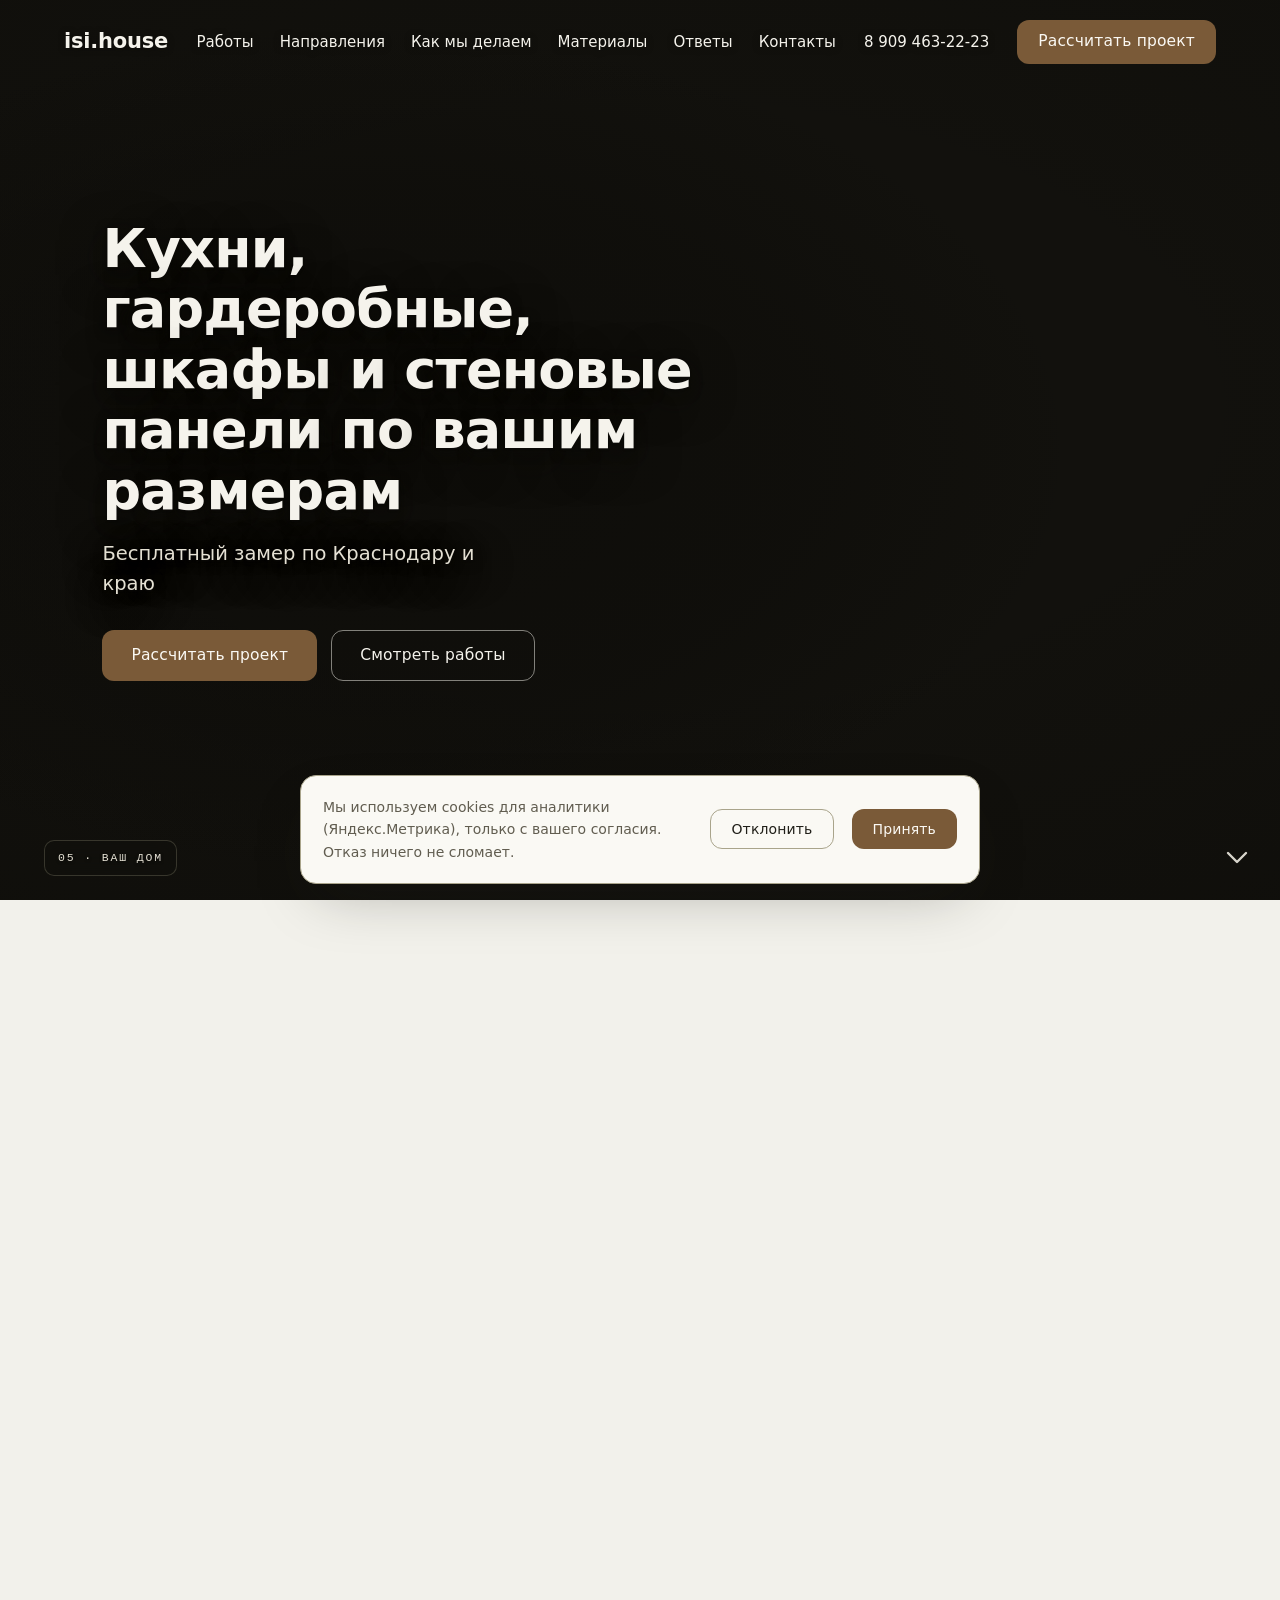
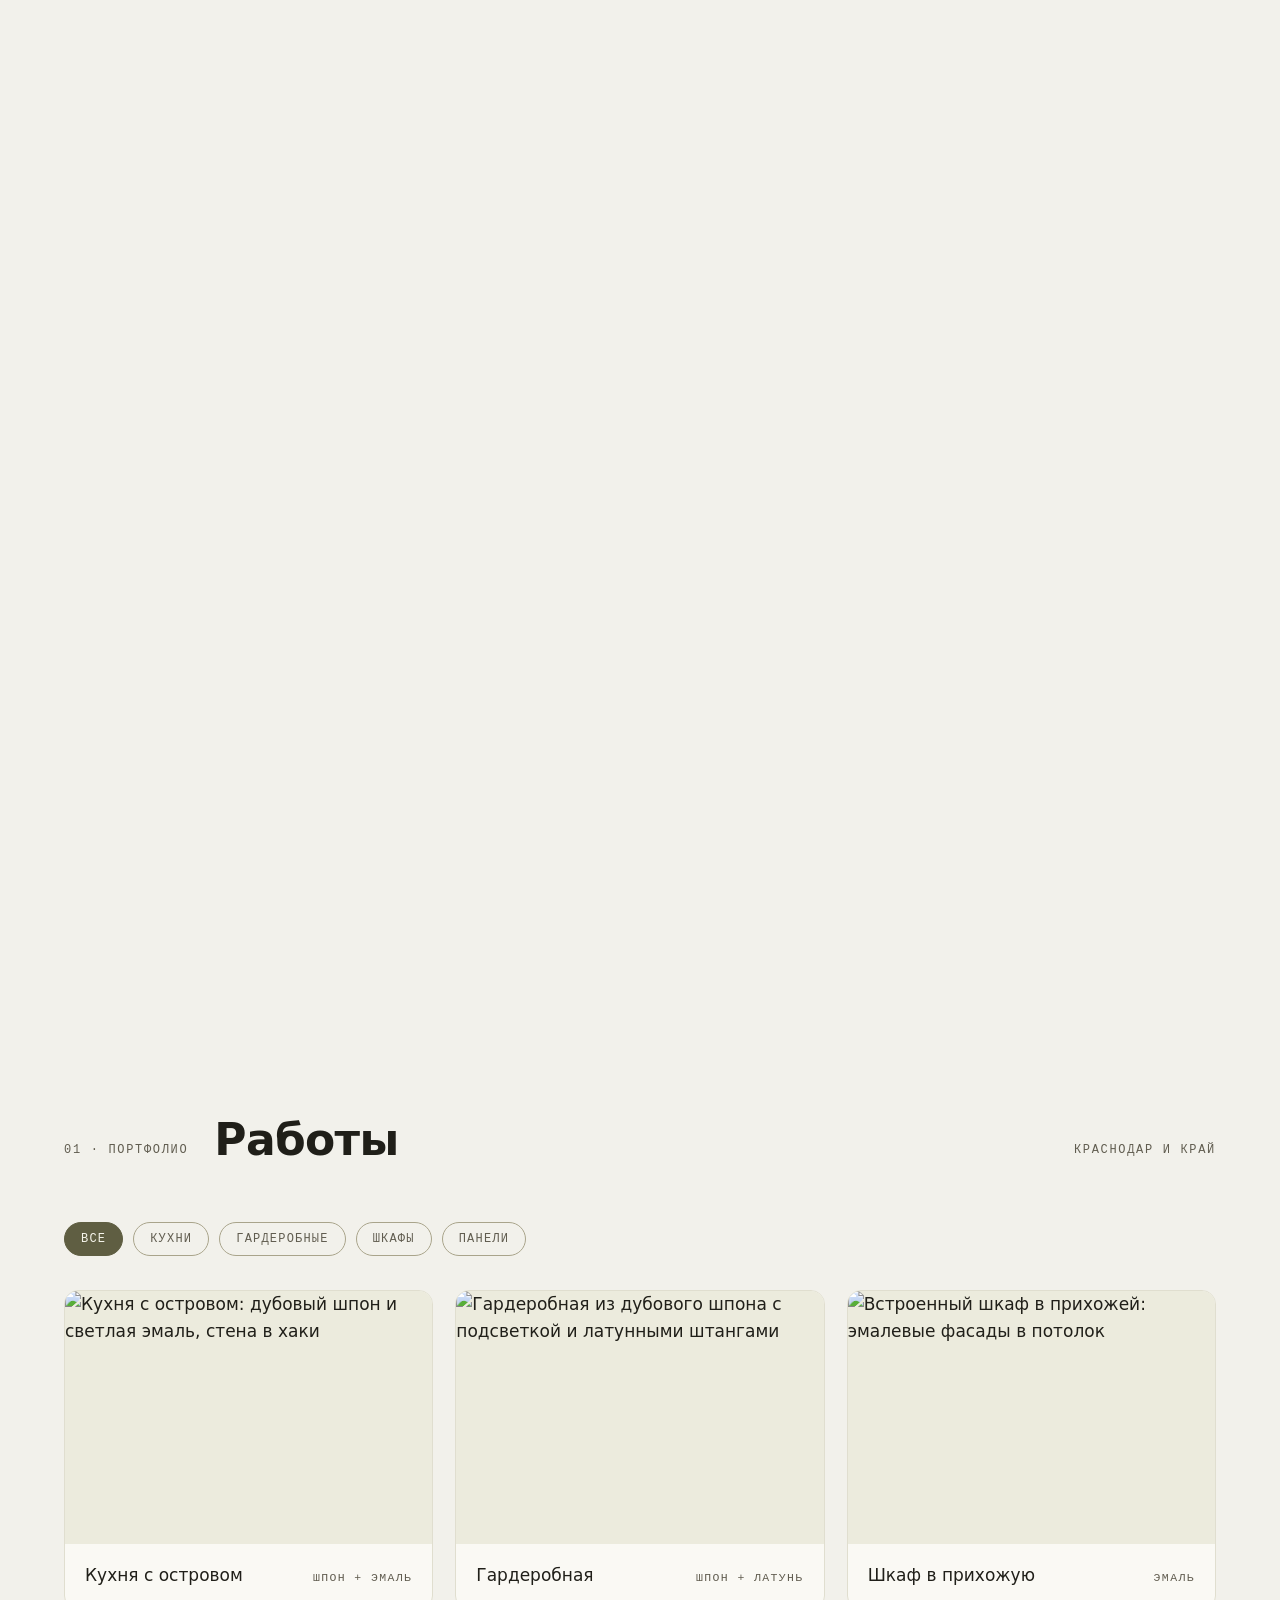
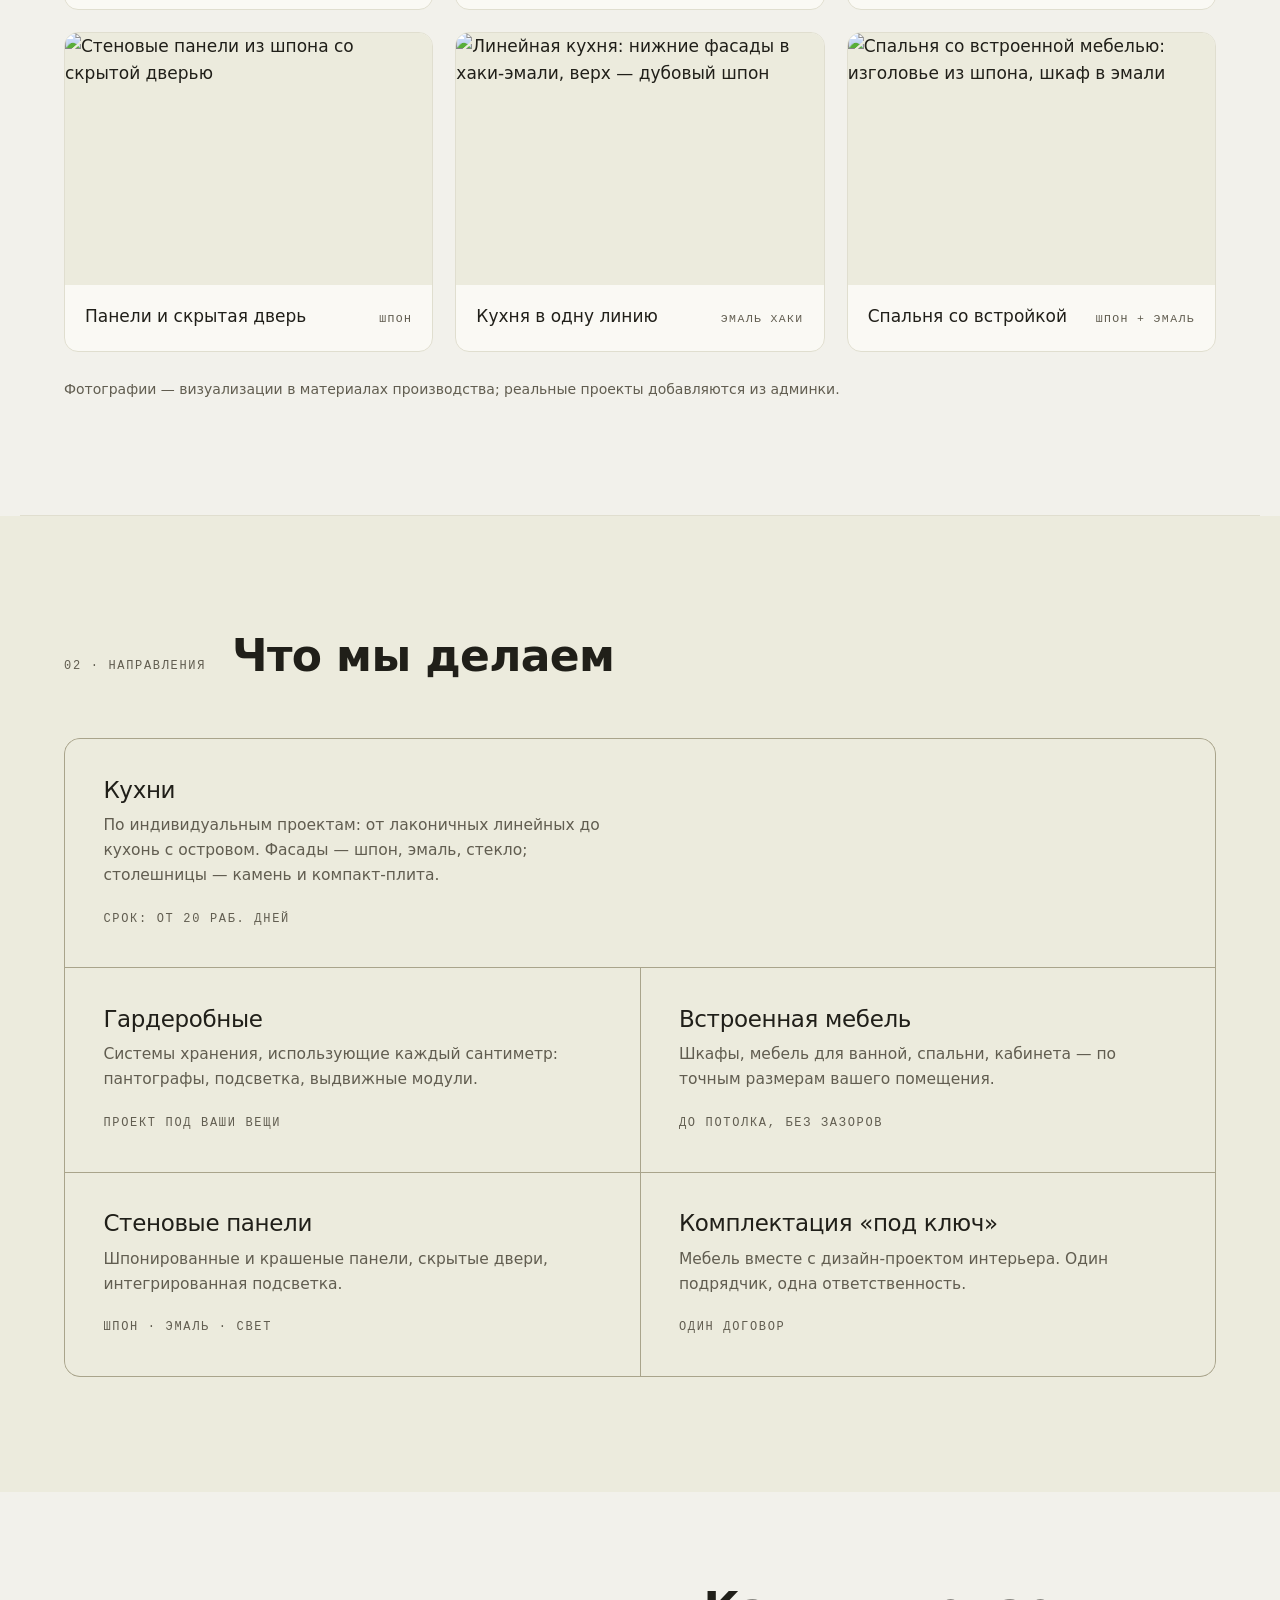
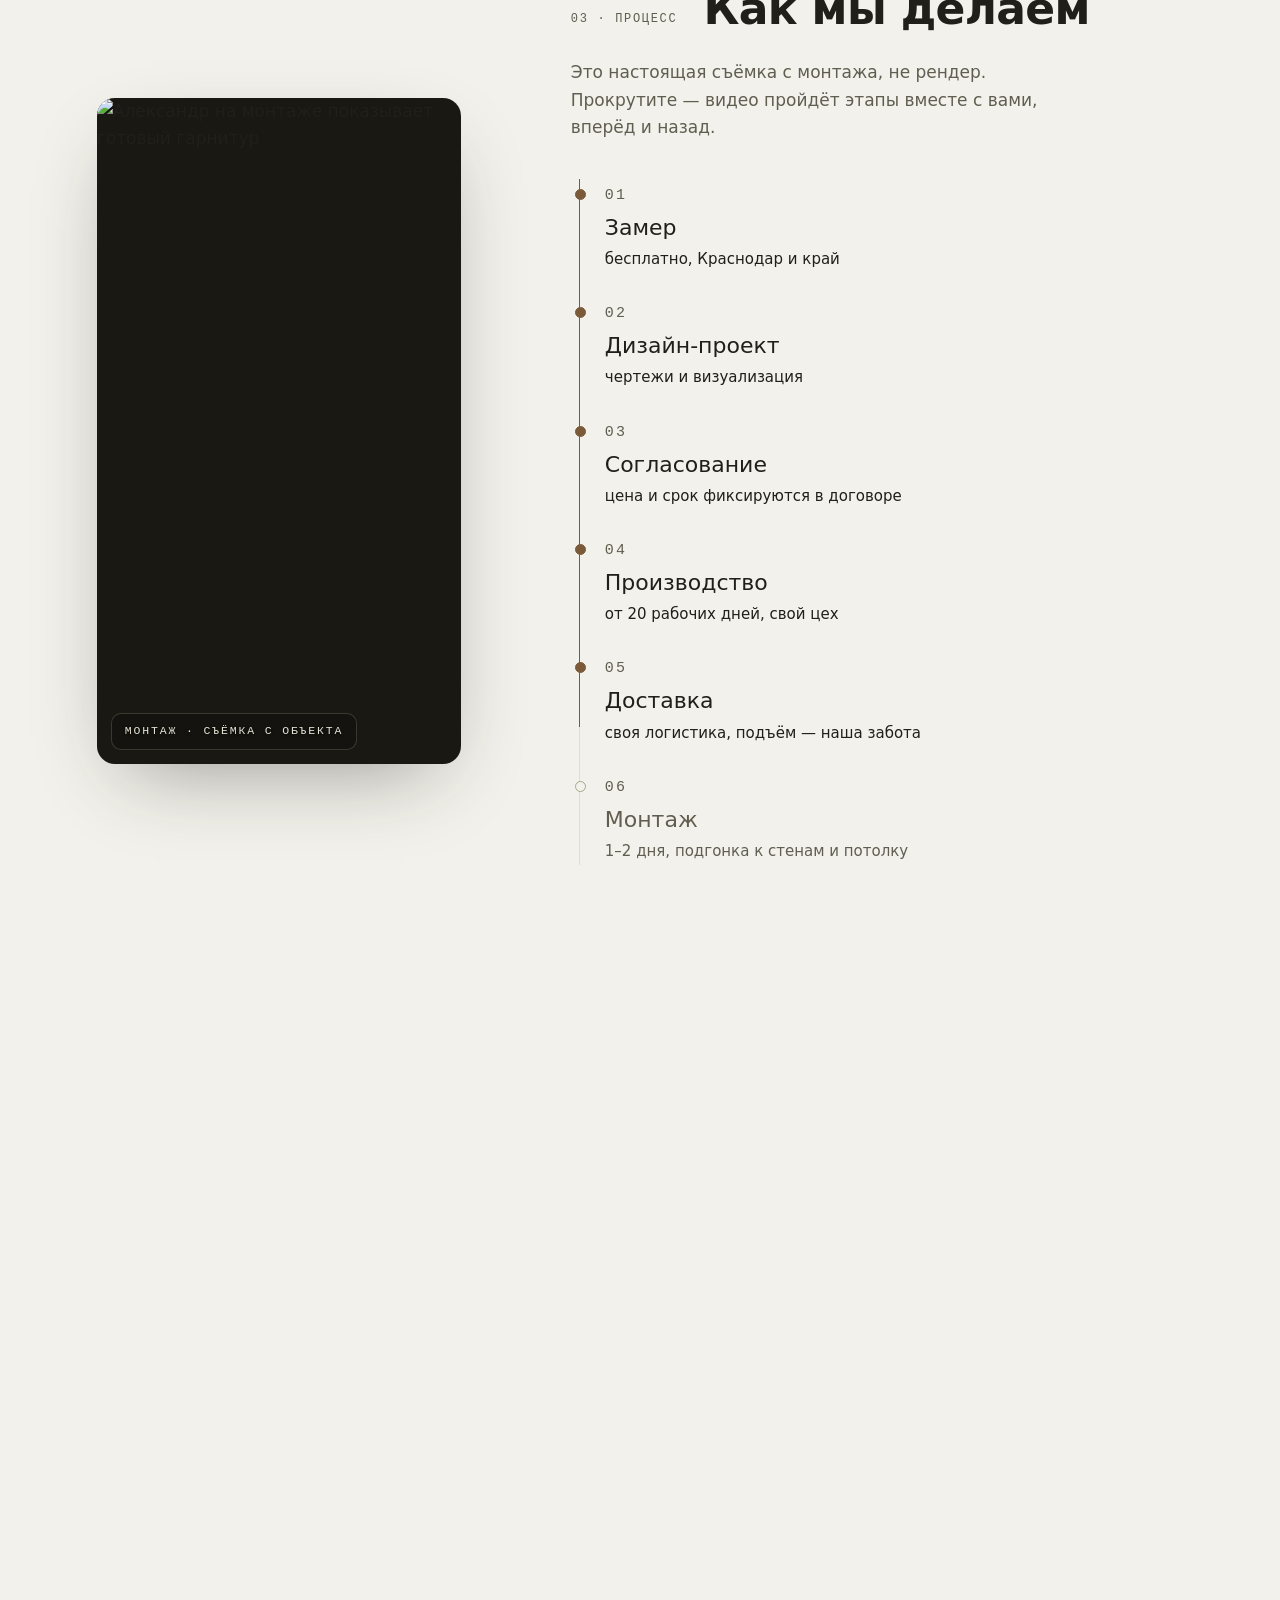
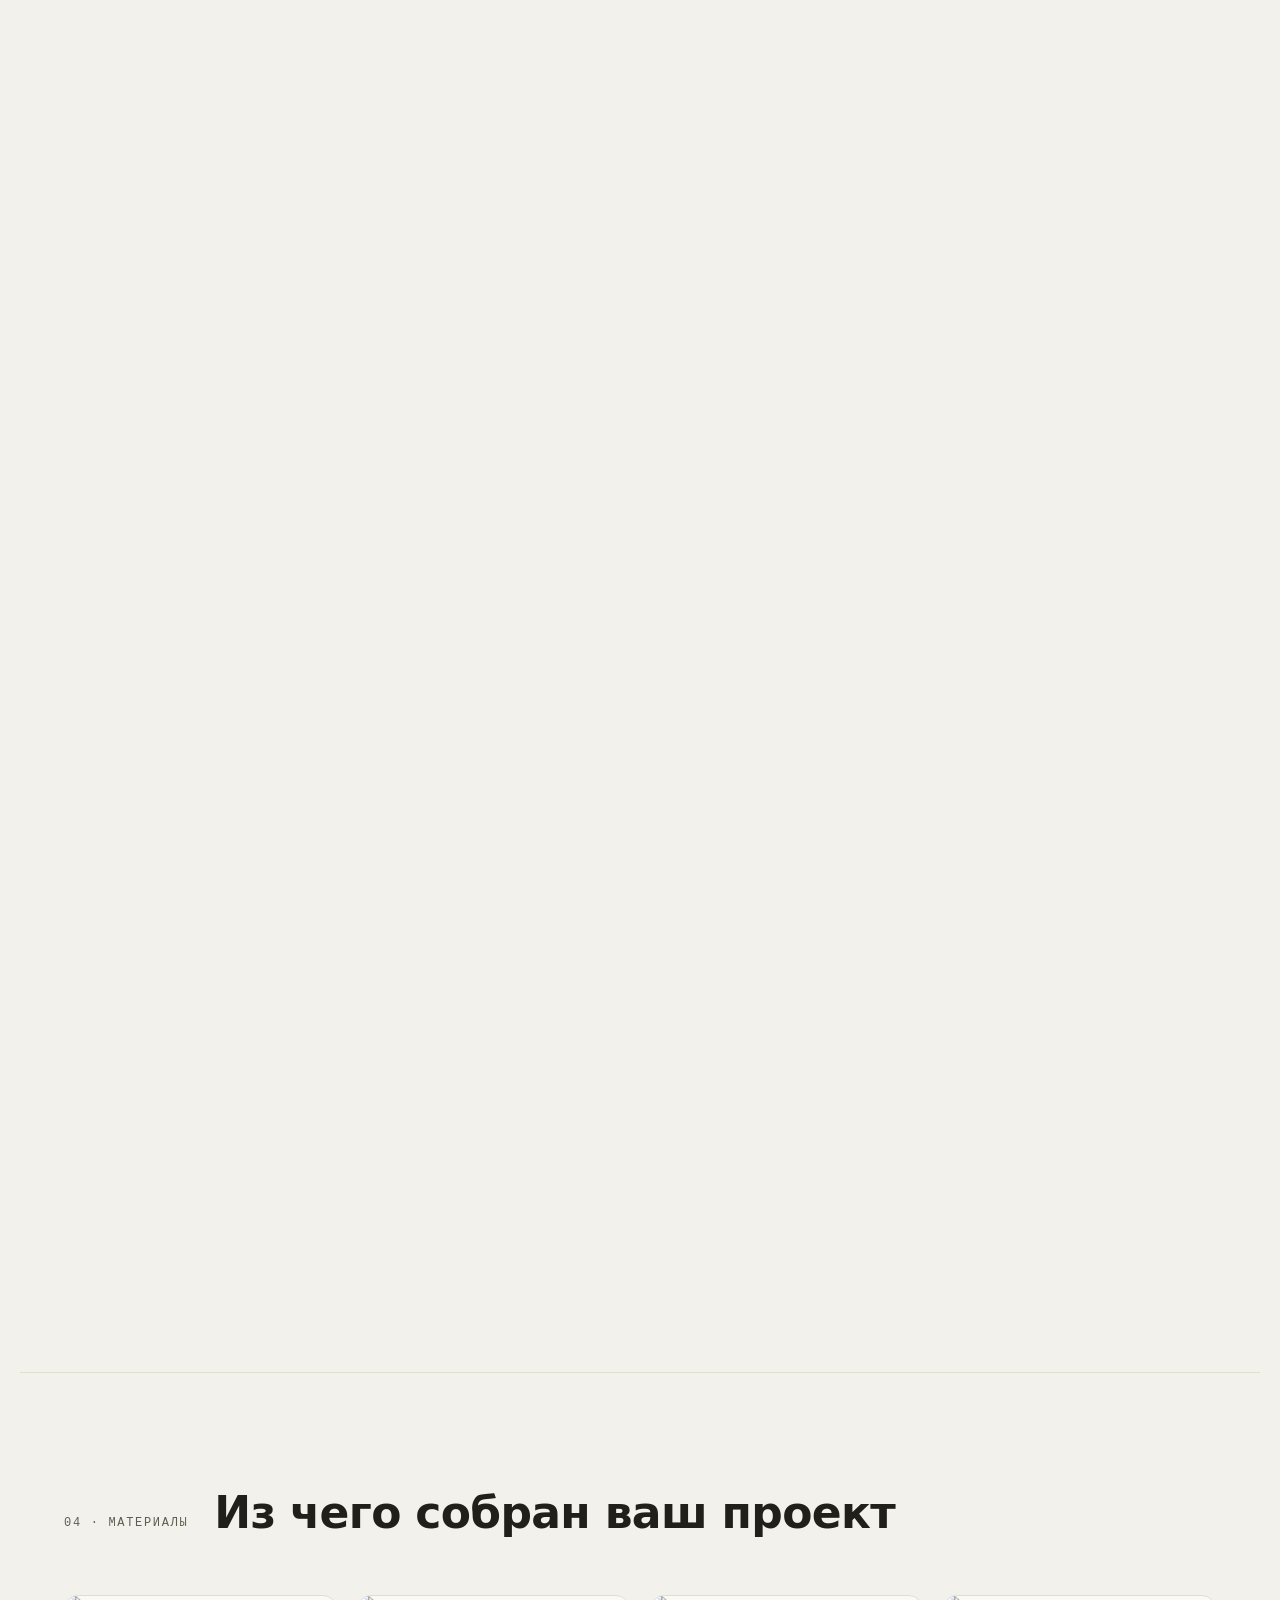
==== site/index.html @ 52768ce6 "Add files via upload" ====
<!doctype html>
<html lang="ru">
<head>
<meta charset="utf-8">
<meta name="viewport" content="width=device-width, initial-scale=1">
<title>Мебель на заказ в Краснодаре — кухни, гардеробные, шкафы из шпона и эмали | isi.house</title>
<meta name="description" content="Собственное производство корпусной мебели в Краснодаре: кухни, гардеробные, шкафы, стеновые панели из натурального шпона и эмали. Производство от 20 рабочих дней, монтаж 1–2 дня, цена фиксируется в договоре после бесплатного замера.">
<meta name="theme-color" content="#F2F1EB">
<!-- DEPLOY STEP: заменить URL на живой домен -->
<link rel="canonical" href="https://isihouse.ru/">
<meta property="og:type" content="website">
<meta property="og:title" content="isi.house — мебель на заказ в Краснодаре">
<meta property="og:description" content="Кухни, гардеробные, шкафы и стеновые панели из шпона и эмали. Собственное производство, срок и цена — в договоре после бесплатного замера.">
<meta property="og:url" content="https://isihouse.ru/">
<meta property="og:image" content="https://isihouse.ru/assets/og.jpg">
<meta property="og:locale" content="ru_RU">
<link rel="icon" href="data:image/svg+xml,%3Csvg xmlns='http://www.w3.org/2000/svg' viewBox='0 0 32 32'%3E%3Crect width='32' height='32' rx='7' fill='%23201F19'/%3E%3Cpath d='M10 22V10h3v12h-3zm6.5 0V10h3v9h5v3h-8z' fill='%23F2F1EB'/%3E%3C/svg%3E">
<style>
/* ===== Шрифты (self-hosted) ===== */
@font-face{font-family:'Geologica';font-style:normal;font-weight:500;font-display:swap;src:url('assets/fonts/geologica-cyrillic-500-normal.woff2') format('woff2');unicode-range:U+0301,U+0400-045F,U+0490-0491,U+04B0-04B1,U+2116}
@font-face{font-family:'Geologica';font-style:normal;font-weight:500;font-display:swap;src:url('assets/fonts/geologica-latin-500-normal.woff2') format('woff2');unicode-range:U+0000-00FF,U+2000-206F}
@font-face{font-family:'Geologica';font-style:normal;font-weight:600;font-display:swap;src:url('assets/fonts/geologica-cyrillic-600-normal.woff2') format('woff2');unicode-range:U+0301,U+0400-045F,U+0490-0491,U+04B0-04B1,U+2116}
@font-face{font-family:'Geologica';font-style:normal;font-weight:600;font-display:swap;src:url('assets/fonts/geologica-latin-600-normal.woff2') format('woff2');unicode-range:U+0000-00FF,U+2000-206F}
@font-face{font-family:'Onest';font-style:normal;font-weight:400;font-display:swap;src:url('assets/fonts/onest-cyrillic-400-normal.woff2') format('woff2');unicode-range:U+0301,U+0400-045F,U+0490-0491,U+04B0-04B1,U+2116}
@font-face{font-family:'Onest';font-style:normal;font-weight:400;font-display:swap;src:url('assets/fonts/onest-latin-400-normal.woff2') format('woff2');unicode-range:U+0000-00FF,U+2000-206F}
@font-face{font-family:'Onest';font-style:normal;font-weight:500;font-display:swap;src:url('assets/fonts/onest-cyrillic-500-normal.woff2') format('woff2');unicode-range:U+0301,U+0400-045F,U+0490-0491,U+04B0-04B1,U+2116}
@font-face{font-family:'Onest';font-style:normal;font-weight:500;font-display:swap;src:url('assets/fonts/onest-latin-500-normal.woff2') format('woff2');unicode-range:U+0000-00FF,U+2000-206F}
@font-face{font-family:'JBMono';font-style:normal;font-weight:400;font-display:swap;src:url('assets/fonts/jetbrains-mono-cyrillic-400-normal.woff2') format('woff2');unicode-range:U+0301,U+0400-045F,U+0490-0491,U+04B0-04B1,U+2116}
@font-face{font-family:'JBMono';font-style:normal;font-weight:400;font-display:swap;src:url('assets/fonts/jetbrains-mono-latin-400-normal.woff2') format('woff2');unicode-range:U+0000-00FF,U+2000-206F}

/* ===== Токены ===== */
:root{
  --canvas:#F2F1EB; --panel:#FAF9F4; --ink:#201F19; --text-2:#615D50;
  --line:#E0DECF; --line-strong:#A9A48B; --accent:#7A5A38; --accent-hover:#5E4429;
  --accent-muted:rgba(122,90,56,.14); --khaki:#5F5E42; --khaki-tint:#ECEBDD;
  --success:#4C6B4A; --error:#A4432F;
  --font-d:'Geologica',system-ui,sans-serif; --font-b:'Onest',system-ui,sans-serif; --font-m:'JBMono',ui-monospace,monospace;
  --ease:cubic-bezier(.22,.61,.21,1); --t-fast:180ms; --t-med:260ms; --t-slow:700ms;
  --tshadow:0 1px 2px rgba(12,11,8,.95),0 3px 12px rgba(12,11,8,.78),0 10px 44px rgba(12,11,8,.8);
  --maxw:1240px;
}
*{margin:0;padding:0;box-sizing:border-box}
html{overflow-x:hidden;overflow-x:clip;scroll-padding-top:84px}
body{overflow-x:hidden;overflow-x:clip;background:var(--canvas);color:var(--ink);font-family:var(--font-b);font-size:17px;line-height:1.6;-webkit-font-smoothing:antialiased}
body.paused *,body.paused *::before,body.paused *::after{animation-play-state:paused!important}
::selection{background:var(--accent-muted)}
h1,h2,h3{font-family:var(--font-d);font-weight:600;line-height:1.12;letter-spacing:-.015em}
img,video{display:block;max-width:100%}
a{color:inherit}
.mono{font-family:var(--font-m);font-size:12px;letter-spacing:.14em;text-transform:uppercase;color:var(--text-2)}
.wrap{max-width:var(--maxw);margin:0 auto;padding:0 clamp(18px,4vw,44px)}
.skip{position:absolute;left:-9999px;top:0;background:var(--ink);color:var(--canvas);padding:10px 18px;border-radius:0 0 10px 0;z-index:200}
.skip:focus{left:0}
:focus-visible{outline:2px solid var(--accent);outline-offset:3px;border-radius:3px}

/* ===== Кнопки ===== */
.btn{display:inline-block;font-family:var(--font-d);font-weight:500;font-size:15.5px;line-height:1;letter-spacing:.01em;padding:17px 28px;border-radius:12px;border:1px solid transparent;cursor:pointer;text-decoration:none;text-align:center;transition:background var(--t-fast) var(--ease),color var(--t-fast) var(--ease),border-color var(--t-fast) var(--ease),transform var(--t-fast) var(--ease)}
.btn:active{transform:translateY(1px)}
.btn-p{background:var(--accent);color:#FBF9F4}
.btn-p:hover{background:var(--accent-hover)}
.btn-s{background:transparent;color:var(--ink);border-color:var(--line-strong)}
.btn-s:hover{border-color:var(--ink)}
.btn-ghost{background:transparent;color:var(--ink);padding:17px 10px}
.btn-ghost:hover{color:var(--accent-hover)}
.btn[disabled]{opacity:.45;cursor:not-allowed}
.band .btn{text-shadow:none}
@media (pointer:coarse){.btn{min-height:44px;display:inline-flex;align-items:center;justify-content:center}}

/* ===== Шапка ===== */
header.site{position:fixed;inset:0 0 auto 0;z-index:100;transition:background var(--t-med) var(--ease),box-shadow var(--t-med) var(--ease),height var(--t-med) var(--ease);height:84px;display:flex;align-items:center}
header.site.solid{background:rgba(242,241,235,.92);backdrop-filter:blur(14px);box-shadow:0 1px 0 var(--line);height:66px}
header.site .wrap{width:100%;display:flex;align-items:center;gap:28px}
.logo{font-family:var(--font-d);font-weight:600;font-size:21px;letter-spacing:-.01em;text-decoration:none;color:var(--ink)}
header.site.on-video .logo,header.site.on-video nav.main a,header.site.on-video .head-phone{color:#F5F3EC;text-shadow:0 1px 6px rgba(12,11,8,.5)}
header.site.solid.on-video .logo,header.site.solid nav.main a,header.site.solid .head-phone{color:var(--ink);text-shadow:none}
nav.main{display:flex;gap:26px;margin-left:auto}
nav.main a{text-decoration:none;font-size:15px;color:var(--ink);transition:color var(--t-fast) var(--ease)}
nav.main a:hover{color:var(--accent-hover)}
.head-phone{text-decoration:none;font-family:var(--font-d);font-weight:500;font-size:15px;white-space:nowrap;color:var(--ink)}
.head-cta{white-space:nowrap;padding:13px 20px}
.burger{display:none;margin-left:auto;background:none;border:0;cursor:pointer;width:44px;height:44px;border-radius:10px;position:relative}
.burger span,.burger span::before,.burger span::after{content:"";position:absolute;left:10px;width:24px;height:2px;background:currentColor;transition:transform var(--t-med) var(--ease),top var(--t-med) var(--ease),opacity var(--t-fast)}
.burger span{top:21px}.burger span::before{left:0;top:-7px}.burger span::after{left:0;top:7px}
header.site.on-video .burger{color:#F5F3EC}
header.site.solid .burger{color:var(--ink)}
@media(max-width:960px){nav.main,.head-phone,.head-cta{display:none}.burger{display:block}}
.sheet{position:fixed;inset:0;z-index:150;background:var(--canvas);display:none;flex-direction:column;padding:26px clamp(18px,5vw,44px)}
.sheet.open{display:flex}
.sheet .top{display:flex;align-items:center;justify-content:space-between}
.sheet nav{display:flex;flex-direction:column;gap:8px;margin-top:9vh}
.sheet nav a{font-family:var(--font-d);font-weight:500;font-size:clamp(26px,6vw,34px);text-decoration:none;padding:8px 0;border-bottom:1px solid var(--line)}
.sheet .foot{margin-top:auto;display:flex;flex-direction:column;gap:14px;padding-bottom:14px}
.close-x{background:none;border:0;cursor:pointer;font-size:15px;font-family:var(--font-b);padding:10px;border-radius:10px}

/* ===== HERO (scrub) ===== */
.hero{position:relative;height:1000vh}
.hero .stage{position:sticky;top:0;height:100vh;overflow:hidden;background:#12110D}
.hero .media,.hero .poster{position:absolute;inset:0}
.hero video{width:100%;height:100%;object-fit:cover;opacity:0;transition:opacity 600ms var(--ease);will-change:transform;transform:translateZ(0)}
.hero .stage.video-ready video{opacity:1}
.hero .stage.video-failed video{display:none}
.hero .poster{background-size:cover;background-position:center}
.scrim{position:absolute;inset:0;pointer-events:none;background:radial-gradient(ellipse 120% 90% at 50% 45%,rgba(12,11,8,0) 35%,rgba(12,11,8,.62) 100%)}
.ring-box{position:absolute;right:26px;bottom:26px;color:#EDEAE0;opacity:.9}
.ring{display:block;width:34px;height:34px;transform:rotate(-90deg)}
.chev{display:block;width:34px;height:34px;animation:chev 2.6s var(--ease) -1.2s infinite}
@keyframes chev{0%,100%{transform:translateY(-3px);opacity:.55}50%{transform:translateY(3px);opacity:1}}
.band{position:absolute;inset:0;display:flex;align-items:center;opacity:0;pointer-events:none}
.band .inner{position:relative;z-index:2;max-width:min(620px,86vw);margin-left:clamp(22px,8vw,120px)}
.band::before{content:"";position:absolute;inset:-4%;pointer-events:none;opacity:calc(.25 + .75*var(--k,0));background:radial-gradient(ellipse 68% 58% at 30% 50%,rgba(12,11,8,var(--scrimA,.62)) 0%,rgba(12,11,8,calc(var(--scrimA,.62)*.66)) 46%,rgba(12,11,8,0) 76%)}
.band h2,.band .lede{color:#F5F3EC;text-shadow:var(--tshadow)}
.band h2{font-size:clamp(30px,4.6vw,54px)}
.band:first-of-type h2{font-size:clamp(34px,5.4vw,64px)}
.band .lede{margin-top:18px;font-size:clamp(16px,1.6vw,19.5px);line-height:1.55;color:#E5E1D4;max-width:34ch}
.band .cta-row{display:flex;gap:14px;flex-wrap:wrap;margin-top:30px}
.band.active{pointer-events:auto}
.band .w{display:inline-block;white-space:pre}
.band .c{display:inline-block}
.sr-only{position:absolute;width:1px;height:1px;overflow:hidden;clip:rect(0 0 0 0);white-space:nowrap}
/* входы битов */
.band[data-fx="blur"] .fx-soft{position:absolute;inset:auto auto auto 0;filter:blur(10px);opacity:calc(1 - var(--k,0));pointer-events:none}
.band[data-fx="blur"] .fx-sharp{opacity:var(--k,0)}
.band[data-fx="grid"] .c{--kc:clamp(0,(var(--k,0) - var(--th,0))*2.6,1);opacity:var(--kc);transform:translateX(calc((1 - var(--kc))*var(--jx,24px)))}
.band[data-fx="scatter"] .c{--kc:clamp(0,(var(--k,0) - var(--th,0))*2.6,1);opacity:var(--kc);transform:translate(calc((1 - var(--kc))*var(--jx,0px)),calc((1 - var(--kc))*var(--jy,0px))) rotate(calc((1 - var(--kc))*var(--jr,0deg)))}
.band[data-fx="depth"] .inner{opacity:var(--k,0);transform:scale(calc(.84 + .16*var(--k,0)))}
.band[data-fx="settle"] .w{--kc:clamp(0,(var(--k,0) - var(--th,0))*3,1);opacity:var(--kc);transform:translateY(calc((1 - var(--kc))*26px))}
.band[data-fx="settle"] .lede{opacity:var(--ks,0);transform:translateY(calc((1 - var(--ks,0))*16px))}
.band[data-fx="settle"] .cta-row{opacity:var(--kb,0);transform:translateY(calc((1 - var(--kb,0))*14px))}
.hud{position:absolute;left:clamp(20px,4vw,44px);bottom:24px;z-index:3}
.chip{display:inline-block;background:rgba(18,17,13,.55);border:1px solid rgba(150,145,120,.3);border-radius:10px;backdrop-filter:blur(10px);color:#E5E1D4;text-shadow:0 1px 3px rgba(12,11,8,.85);padding:8px 13px;font-family:var(--font-m);font-size:11.5px;letter-spacing:.16em;text-transform:uppercase}
/* статичный hero */
.hero-static{display:none;position:relative;min-height:92vh;align-items:flex-end;background:#12110D}
.hero-static .bg{position:absolute;inset:0;background-size:cover;background-position:center}
.hero-static .scrim{background:linear-gradient(180deg,rgba(12,11,8,.15) 30%,rgba(12,11,8,.72) 100%)}
.hero-static .inner{position:relative;z-index:2;padding:0 clamp(18px,5vw,44px) 9vh;max-width:720px}
.hero-static h2{color:#F5F3EC;font-size:clamp(32px,8.4vw,56px);line-height:1.1;text-shadow:var(--tshadow)}
.hero-static p{color:#E5E1D4;margin-top:16px;text-shadow:var(--tshadow);max-width:36ch}
.hero-static .cta-row{display:flex;gap:12px;flex-wrap:wrap;margin-top:28px}
@media (max-width:720px),(orientation:portrait) and (max-width:1024px),(orientation:portrait) and (pointer:coarse),(orientation:landscape) and (pointer:coarse) and (max-height:560px),(prefers-reduced-motion:reduce){
  .hero{display:none}.hero-static{display:flex}
}
@media (max-height:560px){.hud,.ring-box{display:none}}

/* ===== Общее для секций ===== */
section.blk{padding:clamp(74px,9vw,130px) 0;position:relative}
.sec-head{display:flex;align-items:baseline;gap:26px;flex-wrap:wrap;margin-bottom:clamp(34px,4.5vw,58px)}
.sec-head h2{font-size:clamp(28px,3.6vw,44px)}
.sec-head .mono{transform:translateY(-2px)}
.sec-head .tail{margin-left:auto}
.divider{height:1px;background:var(--line);max-width:var(--maxw);margin:0 auto}
/* появление */
.io{opacity:0;transform:translateY(22px)}
.io.in{opacity:1;transform:none;transition:opacity var(--t-slow) var(--ease),transform var(--t-slow) var(--ease)}
.io-stagger>*{opacity:0;transform:translateY(20px)}
.io-stagger.in>*{opacity:1;transform:none;transition:opacity 600ms var(--ease),transform 600ms var(--ease)}
.io-stagger.in>*:nth-child(2){transition-delay:90ms}
.io-stagger.in>*:nth-child(3){transition-delay:180ms}
.io-stagger.in>*:nth-child(4){transition-delay:270ms}
.io-stagger.in>*:nth-child(5){transition-delay:360ms}
.io-stagger.in>*:nth-child(6){transition-delay:450ms}
.io-stagger.done>*:nth-child(n){transition-delay:0s}

/* ===== Работы ===== */
.filters{display:flex;gap:10px;flex-wrap:wrap;margin-bottom:34px}
.tag{font-family:var(--font-m);font-size:12px;letter-spacing:.1em;text-transform:uppercase;padding:9px 16px;border-radius:100px;border:1px solid var(--line-strong);background:transparent;color:var(--text-2);cursor:pointer;transition:all var(--t-fast) var(--ease)}
.tag:hover{border-color:var(--khaki);color:var(--khaki)}
.tag.on{background:var(--khaki);border-color:var(--khaki);color:#F5F4EA}
.grid-proj{display:grid;grid-template-columns:repeat(3,1fr);gap:22px}
@media(max-width:960px){.grid-proj{grid-template-columns:repeat(2,1fr)}}
@media(max-width:620px){.grid-proj{grid-template-columns:1fr}}
.card-p{position:relative;border-radius:14px;overflow:hidden;background:var(--panel);border:1px solid var(--line);text-decoration:none;transition:border-color var(--t-fast) var(--ease),box-shadow var(--t-med) var(--ease)}
.card-p:hover{border-color:var(--line-strong);box-shadow:0 18px 44px -18px rgba(32,31,25,.28)}
.card-p.hide{display:none}
.card-p .ph{aspect-ratio:16/11;overflow:hidden;background:var(--khaki-tint)}
.card-p .ph img{width:100%;height:100%;object-fit:cover;transition:transform 900ms var(--ease)}
.card-p:hover .ph img{transform:scale(1.045)}
.card-p .meta{padding:18px 20px 20px;display:flex;align-items:baseline;gap:12px}
.card-p .meta b{font-family:var(--font-d);font-weight:500;font-size:17px}
.card-p .meta span{margin-left:auto;font-family:var(--font-m);font-size:11.5px;letter-spacing:.12em;text-transform:uppercase;color:var(--text-2)}

/* ===== Направления ===== */
.blk-услуги{background:var(--khaki-tint)}
.grid-serv{display:grid;grid-template-columns:repeat(2,1fr);gap:1px;background:var(--line-strong);border:1px solid var(--line-strong);border-radius:16px;overflow:hidden}
@media(max-width:760px){.grid-serv{grid-template-columns:1fr}}
.serv{background:var(--khaki-tint);padding:clamp(24px,3vw,40px);display:flex;flex-direction:column;gap:10px;min-height:170px;transition:background var(--t-med) var(--ease)}
.serv:hover{background:var(--panel)}
.serv h3{font-size:clamp(19px,2vw,23px);font-weight:500}
.serv p{color:var(--text-2);font-size:15.5px;max-width:52ch}
.serv .mono{margin-top:auto;padding-top:12px}
.serv:first-child{grid-column:1/-1}

/* ===== Как мы делаем (process scrub) ===== */
.process{position:relative;height:520vh}
.process .pstage{position:sticky;top:0;min-height:100vh;display:flex;align-items:center;padding:92px 0 36px}
.process .cols{display:grid;grid-template-columns:minmax(300px,430px) 1fr;gap:clamp(30px,6vw,90px);align-items:center;width:100%}
.pframe{position:relative;border-radius:18px;overflow:hidden;background:#191813;aspect-ratio:464/848;height:min(74vh,760px);width:auto;justify-self:center;box-shadow:0 30px 80px -30px rgba(32,31,25,.45)}
.pframe video,.pframe .pposter{position:absolute;inset:0;width:100%;height:100%;object-fit:cover}
.pframe video{opacity:0;transition:opacity 500ms var(--ease);will-change:transform;transform:translateZ(0)}
.pframe.video-ready video{opacity:1}
.pframe .pchip{position:absolute;left:14px;bottom:14px}
.stages{list-style:none;position:relative;padding-left:34px}
.stages::before{content:"";position:absolute;left:8px;top:12px;bottom:12px;width:1px;background:var(--line)}
.stages .linefill{position:absolute;left:8px;top:12px;width:1px;height:calc((100% - 24px)*var(--p,0));background:var(--accent);transition:none}
.stages li{position:relative;padding:13px 0;color:var(--text-2);transition:color var(--t-med) var(--ease)}
.stages li::before{content:"";position:absolute;left:-30px;top:22px;width:9px;height:9px;border-radius:50%;background:var(--canvas);border:1px solid var(--line-strong);transition:background var(--t-fast) var(--ease),border-color var(--t-fast) var(--ease)}
.stages li b{display:block;font-family:var(--font-d);font-weight:500;font-size:clamp(18px,1.9vw,22px);color:inherit}
.stages li span{font-size:15px}
.stages li.on{color:var(--ink)}
.stages li.on::before{background:var(--accent);border-color:var(--accent)}
.stages li .mono{display:inline-block;margin-bottom:2px}
@media(max-width:860px){
  .process{height:auto}
  .process .pstage{position:static;min-height:0;padding:0}
  .process .cols{grid-template-columns:1fr}
  .pframe{max-height:64vh}
}

/* ===== Материалы ===== */
.grid-mat{display:grid;grid-template-columns:repeat(4,1fr);gap:20px}
@media(max-width:960px){.grid-mat{grid-template-columns:repeat(2,1fr)}}
.card-m{position:relative;border-radius:14px;overflow:hidden;border:1px solid var(--line);background:var(--panel)}
.card-m .ph{aspect-ratio:1/1;overflow:hidden}
.card-m .ph img{width:100%;height:100%;object-fit:cover;transform:scale(1.001);transition:transform 1100ms var(--ease)}
.card-m:hover .ph img{transform:scale(1.13)}
.card-m .meta{position:absolute;left:0;right:0;bottom:0;padding:14px 16px;background:linear-gradient(180deg,rgba(18,17,13,0),rgba(18,17,13,.62));color:#F5F3EC;font-family:var(--font-d);font-weight:500;font-size:16px;text-shadow:0 1px 6px rgba(12,11,8,.6)}
.hold-block{margin-top:clamp(40px,5vw,64px);display:grid;grid-template-columns:1fr 1fr;gap:clamp(26px,5vw,70px);align-items:center}
@media(max-width:860px){.hold-block{grid-template-columns:1fr}}
.holder{position:relative;border-radius:16px;overflow:hidden;aspect-ratio:16/11;border:1px solid var(--line);cursor:pointer;-webkit-user-select:none;user-select:none;touch-action:manipulation;background:#191813}
.holder img{width:100%;height:100%;object-fit:cover;transform:scale(calc(1 + var(--hold,0)*1.6));transform-origin:56% 62%;transition:none;will-change:transform}
.holder .hint{position:absolute;left:50%;bottom:16px;transform:translateX(-50%);white-space:nowrap;opacity:calc(1 - var(--hold,0)*1.6)}
.holder .flash{position:absolute;inset:0;background:radial-gradient(ellipse at 56% 62%,rgba(122,90,56,.28),transparent 60%);opacity:var(--holddone,0);transition:opacity var(--t-slow) var(--ease);pointer-events:none}
.suppliers{display:flex;flex-wrap:wrap;gap:10px 22px;margin-top:22px}
.suppliers span{font-family:var(--font-d);font-weight:500;font-size:clamp(17px,1.8vw,21px);color:var(--line-strong);transition:color 500ms var(--ease)}
.suppliers.lit span{color:var(--ink)}
.suppliers.lit span:nth-child(2){transition-delay:80ms}.suppliers.lit span:nth-child(3){transition-delay:160ms}
.suppliers.lit span:nth-child(4){transition-delay:240ms}.suppliers.lit span:nth-child(5){transition-delay:320ms}
.suppliers.lit span:nth-child(6){transition-delay:400ms}

/* ===== Ответы (FAQ) ===== */
.blk-faq{background:var(--khaki-tint)}
.faq{max-width:820px}
.faq details{border-bottom:1px solid var(--line-strong)}
.faq summary{list-style:none;cursor:pointer;display:flex;align-items:baseline;gap:18px;padding:22px 0;font-family:var(--font-d);font-weight:500;font-size:clamp(17px,1.9vw,21px)}
.faq summary::-webkit-details-marker{display:none}
.faq summary .pl{margin-left:auto;flex:none;width:22px;height:22px;position:relative}
.faq summary .pl::before,.faq summary .pl::after{content:"";position:absolute;left:50%;top:50%;background:var(--khaki);transition:transform var(--t-med) var(--ease)}
.faq summary .pl::before{width:14px;height:1.5px;transform:translate(-50%,-50%)}
.faq summary .pl::after{width:1.5px;height:14px;transform:translate(-50%,-50%)}
.faq details[open] summary .pl::after{transform:translate(-50%,-50%) scaleY(0)}
.faq .a{padding:0 0 24px;color:var(--text-2);max-width:64ch}
.faq .a b{color:var(--ink);font-weight:500}

/* ===== Отзывы ===== */
.rev-row{display:flex;gap:20px;overflow-x:auto;scroll-snap-type:x mandatory;padding-bottom:10px;scrollbar-width:thin}
.rev{flex:0 0 min(420px,84vw);scroll-snap-align:start;background:var(--panel);border:1px solid var(--line);border-radius:16px;padding:28px}
.rev p{font-size:16.5px}
.rev .who{margin-top:18px;display:flex;align-items:baseline;gap:10px}
.rev .who b{font-family:var(--font-d);font-weight:500}

/* ===== О производстве ===== */
.about-grid{display:grid;grid-template-columns:1.2fr 1fr;gap:clamp(30px,6vw,80px);align-items:center}
@media(max-width:860px){.about-grid{grid-template-columns:1fr}}
.nums{display:grid;grid-template-columns:repeat(3,1fr);gap:26px;margin-top:34px}
.nums b{display:block;font-family:var(--font-d);font-weight:600;font-size:clamp(26px,3vw,38px);letter-spacing:-.02em}
.nums span{font-size:14px;color:var(--text-2)}
.about-ph{border-radius:16px;overflow:hidden;border:1px solid var(--line)}
.about-ph img{width:100%;height:100%;object-fit:cover}

/* ===== Для профессионалов ===== */
.blk-pro{background:var(--ink);color:#EDEAE0}
.blk-pro .sec-head h2{color:#F5F3EC}
.blk-pro .mono{color:#9B9683}
.pro-grid{display:grid;grid-template-columns:1.1fr 1fr;gap:clamp(30px,6vw,80px)}
@media(max-width:860px){.pro-grid{grid-template-columns:1fr}}
.pro-grid .lead-txt{font-size:clamp(17px,1.9vw,20px);max-width:46ch;color:#D8D4C6}
.pro-list{margin-top:26px;display:flex;flex-direction:column;gap:14px;color:#B9B4A2;font-size:15.5px}
.pro-list div{display:flex;gap:14px}
.pro-list div::before{content:"—";color:var(--line-strong)}
.pro-card{background:#2A2822;border:1px solid #3B382F;border-radius:18px;padding:clamp(24px,3vw,36px)}
.pro-card h3{font-size:20px;font-weight:500;color:#F5F3EC}
.pro-card .sub{color:#B9B4A2;font-size:15px;margin-top:8px}
.pro-reveal{display:none}
.pro-card.done .pro-form{display:none}
.pro-card.done .pro-reveal{display:block}
.reward{font-family:var(--font-d);font-weight:600;font-size:clamp(30px,4vw,44px);letter-spacing:-.02em;color:#F5F3EC;margin:10px 0 4px}
.calc{margin-top:22px;padding-top:22px;border-top:1px solid #3B382F}
.calc label{font-size:14px;color:#B9B4A2}
.calc .row{display:flex;align-items:baseline;gap:16px;margin-top:10px;flex-wrap:wrap}
.calc input[type=range]{flex:1;min-width:160px;accent-color:var(--accent)}
.calc output{font-family:var(--font-m);font-size:15px;color:#F5F3EC;white-space:nowrap}
.calc .res{margin-top:14px;font-size:15px;color:#B9B4A2}
.calc .res b{color:#F5F3EC;font-family:var(--font-m);font-weight:400;font-size:18px}

/* ===== Формы ===== */
.field{display:flex;flex-direction:column;gap:7px;margin-bottom:16px}
.field label{font-size:14px;color:var(--text-2)}
.blk-pro .field label{color:#B9B4A2}
.field input,.field select,.field textarea{font:inherit;color:inherit;background:var(--panel);border:1px solid var(--line-strong);border-radius:11px;padding:13px 15px;transition:border-color var(--t-fast) var(--ease)}
.blk-pro .field input,.blk-pro .field select{background:#201F19;border-color:#4A463B;color:#EDEAE0}
.field input:focus,.field select:focus,.field textarea:focus{border-color:var(--accent);outline:none}
.field .err{display:none;font-size:13px;color:var(--error)}
.field.bad input,.field.bad select{border-color:var(--error)}
.field.bad .err{display:block}
.consent{display:flex;gap:11px;align-items:flex-start;font-size:13.5px;color:var(--text-2);margin:18px 0}
.blk-pro .consent{color:#B9B4A2}
.consent input{width:17px;height:17px;margin-top:2px;flex:none;accent-color:var(--accent)}
.consent a{color:inherit}
.hp{position:absolute;left:-9999px;opacity:0;height:0;overflow:hidden}
.form-ok{display:none;padding:20px;border:1px solid var(--success);border-radius:12px;color:var(--success);background:rgba(76,107,74,.07)}
form.done .form-ok{display:block}
form.done .form-body{display:none}

/* ===== Заявка ===== */
.lead-grid{display:grid;grid-template-columns:1fr 1fr;gap:clamp(30px,6vw,80px)}
@media(max-width:860px){.lead-grid{grid-template-columns:1fr}}
.lead-grid .pitch h2{font-size:clamp(28px,3.6vw,44px)}
.lead-grid .pitch p{margin-top:16px;color:var(--text-2);max-width:44ch}
.lead-grid .pitch .mono{display:block;margin-top:26px}
.two{display:grid;grid-template-columns:1fr 1fr;gap:0 16px}
@media(max-width:560px){.two{grid-template-columns:1fr}}

/* ===== Контакты и подвал ===== */
.cont-grid{display:grid;grid-template-columns:repeat(3,1fr);gap:26px}
@media(max-width:860px){.cont-grid{grid-template-columns:1fr}}
.cont{background:var(--panel);border:1px solid var(--line);border-radius:16px;padding:26px}
.cont b{display:block;font-family:var(--font-d);font-weight:500;font-size:18px;margin-bottom:8px}
.cont p,.cont a{color:var(--text-2);font-size:15.5px;text-decoration:none}
.cont a.big{display:block;font-family:var(--font-d);font-weight:500;font-size:22px;color:var(--ink);margin-top:4px}
.cont a:hover{color:var(--accent-hover)}
footer.site{border-top:1px solid var(--line);padding:44px 0 60px;font-size:14px;color:var(--text-2)}
footer.site .cols{display:flex;gap:40px;flex-wrap:wrap;justify-content:space-between}
footer.site nav{display:flex;flex-direction:column;gap:8px}
footer.site a{color:var(--text-2);text-decoration:none}
footer.site a:hover{color:var(--ink)}
footer.site .req{max-width:40ch;line-height:1.7}

/* ===== Cookie ===== */
.cookiebar{position:fixed;left:16px;right:16px;bottom:16px;z-index:140;background:var(--panel);border:1px solid var(--line-strong);border-radius:16px;padding:20px 22px;display:none;gap:18px;align-items:center;flex-wrap:wrap;box-shadow:0 24px 60px -20px rgba(32,31,25,.35);max-width:680px;margin:0 auto}
.cookiebar.show{display:flex}
.cookiebar p{font-size:14px;color:var(--text-2);flex:1;min-width:240px}
.cookiebar .btn{padding:12px 20px;font-size:14px}

/* ===== Reduced motion ===== */
@media (prefers-reduced-motion:reduce){
  *,*::before,*::after{animation:none!important;transition:none!important;transition-delay:0s!important}
  .io,.io-stagger>*{opacity:1;transform:none}
  .suppliers span{color:var(--ink)}
  .holder img{transform:none}
  .stages li{color:var(--ink)}
  .stages .linefill{--p:1}
}
</style>
</head>
<body>
<a class="skip" href="#main">К содержанию</a>

<header class="site on-video" id="siteHead">
  <div class="wrap">
    <a class="logo" href="/">isi.house</a>
    <nav class="main" aria-label="Основное меню">
      <a href="#works">Работы</a>
      <a href="#services">Направления</a>
      <a href="#process">Как мы делаем</a>
      <a href="#materials">Материалы</a>
      <a href="#faq">Ответы</a>
      <a href="#contacts">Контакты</a>
    </nav>
    <a class="head-phone" href="tel:+79094632223">8 909 463-22-23</a>
    <a class="btn btn-p head-cta" href="#lead">Рассчитать проект</a>
    <button class="burger" id="burger" aria-label="Открыть меню" aria-expanded="false"><span></span></button>
  </div>
</header>

<div class="sheet" id="sheet" role="dialog" aria-modal="true" aria-label="Меню">
  <div class="top">
    <a class="logo" href="/">isi.house</a>
    <button class="close-x" id="sheetClose">Закрыть</button>
  </div>
  <nav>
    <a href="#works">Работы</a>
    <a href="#services">Направления</a>
    <a href="#process">Как мы делаем</a>
    <a href="#materials">Материалы</a>
    <a href="#faq">Ответы</a>
    <a href="#contacts">Контакты</a>
  </nav>
  <div class="foot">
    <a class="head-phone" style="display:block" href="tel:+79094632223">8 909 463-22-23</a>
    <a class="btn btn-p" href="#lead">Рассчитать проект</a>
  </div>
</div>

<main id="main" tabindex="-1">

<h1 class="sr-only">Мебель на заказ в Краснодаре: кухни, гардеробные, шкафы и стеновые панели из шпона и эмали. Собственное производство isi.house</h1>

<!-- ============ HERO: скролл-фильм ============ -->
<div class="hero" id="hero" aria-label="Вступление">
  <div class="stage" id="heroStage">
    <div class="poster" id="heroPoster"></div>
    <video id="heroVideo" preload="none" muted playsinline aria-hidden="true" tabindex="-1"></video>
    <div class="scrim"></div>

    <div class="band" data-fx="blur" data-a="0" data-b="0.13" style="--scrimA:.68">
      <div class="inner">
        <h2><span class="sr-only">Сначала — материал</span><span aria-hidden="true" class="fx-sharp split">Сначала — материал</span></h2>
        <p class="lede">Натуральный шпон, эмаль, стекло, металл</p>
      </div>
    </div>

    <div class="band" data-fx="grid" data-a="0.16" data-b="0.34" style="--scrimA:.62">
      <div class="inner">
        <h2><span class="sr-only">Фурнитура, которая переживёт моду</span><span aria-hidden="true" class="split">Фурнитура, которая переживёт моду</span></h2>
        <p class="lede">Blum, Hettich, Grass — механизмы с гарантией производителя</p>
      </div>
    </div>

    <div class="band" data-fx="scatter" data-a="0.38" data-b="0.56" data-spread="0.5" style="--scrimA:.64">
      <div class="inner">
        <h2><span class="sr-only">Свой цех — свои сроки</span><span aria-hidden="true" class="split">Свой цех — свои сроки</span></h2>
        <p class="lede">Производство от 20 рабочих дней. Цена и срок — в договоре после замера</p>
      </div>
    </div>

    <div class="band" data-fx="depth" data-a="0.60" data-b="0.78" style="--scrimA:.62">
      <div class="inner">
        <h2>Монтаж — 1–2 дня</h2>
        <p class="lede">Привозим, собираем, подгоняем к стенам и потолку, увозим упаковку</p>
      </div>
    </div>

    <div class="band" data-fx="settle" data-a="0.84" data-b="1" data-ramp="0.036" style="--scrimA:.66">
      <div class="inner">
        <h2><span class="sr-only">Кухни, гардеробные, шкафы и стеновые панели по вашим размерам</span><span aria-hidden="true" class="splitw">Кухни, гардеробные, шкафы и стеновые панели по вашим размерам</span></h2>
        <p class="lede">Бесплатный замер по Краснодару и краю</p>
        <div class="cta-row">
          <a class="btn btn-p" href="#lead">Рассчитать проект</a>
          <a class="btn btn-s" style="color:#F5F3EC;border-color:rgba(245,243,236,.5)" href="#works">Смотреть работы</a>
        </div>
      </div>
    </div>

    <div class="hud"><span class="chip" id="heroHud">01 · материал</span></div>
    <div class="ring-box" id="ringBox">
      <svg class="ring" viewBox="0 0 48 48" aria-hidden="true"><circle cx="24" cy="24" r="20" fill="none" stroke="currentColor" stroke-width="3" stroke-dasharray="126" style="stroke-dashoffset:var(--ld,126)"/></svg>
    </div>
  </div>
</div>

<!-- статичный hero: телефоны и reduced motion -->
<div class="hero-static" id="heroStatic">
  <div class="bg" id="heroStaticBg"></div>
  <div class="scrim"></div>
  <div class="inner">
    <h2>Сначала — материал</h2>
    <p>Кухни, гардеробные, шкафы и стеновые панели из шпона и эмали. Собственное производство, Краснодар</p>
    <div class="cta-row">
      <a class="btn btn-p" href="#lead">Рассчитать проект</a>
      <a class="btn btn-s" style="color:#F5F3EC;border-color:rgba(245,243,236,.5)" href="#works">Смотреть работы</a>
    </div>
  </div>
</div>

<!-- ============ РАБОТЫ ============ -->
<section class="blk" id="works" aria-labelledby="works-h">
  <div class="wrap">
    <div class="sec-head io">
      <span class="mono">01 · Портфолио</span>
      <h2 id="works-h">Работы</h2>
      <span class="tail mono">Краснодар и край</span>
    </div>
    <div class="filters io" role="group" aria-label="Фильтр по типу мебели">
      <button class="tag on" data-f="all">Все</button>
      <button class="tag" data-f="kitchen">Кухни</button>
      <button class="tag" data-f="wardrobe">Гардеробные</button>
      <button class="tag" data-f="closet">Шкафы</button>
      <button class="tag" data-f="panels">Панели</button>
    </div>
    <div class="grid-proj io-stagger" id="projGrid">
      <a class="card-p" href="#lead" data-t="kitchen">
        <div class="ph"><img src="assets/proj-kitchen-a.jpg" width="1728" height="988" alt="Кухня с островом: дубовый шпон и светлая эмаль, стена в хаки" loading="lazy"></div>
        <div class="meta"><b>Кухня с островом</b><span>шпон + эмаль</span></div>
      </a>
      <a class="card-p" href="#lead" data-t="wardrobe">
        <div class="ph"><img src="assets/proj-wardrobe.jpg" width="1728" height="988" alt="Гардеробная из дубового шпона с подсветкой и латунными штангами" loading="lazy"></div>
        <div class="meta"><b>Гардеробная</b><span>шпон + латунь</span></div>
      </a>
      <a class="card-p" href="#lead" data-t="closet">
        <div class="ph"><img src="assets/proj-hallway.jpg" width="1728" height="988" alt="Встроенный шкаф в прихожей: эмалевые фасады в потолок" loading="lazy"></div>
        <div class="meta"><b>Шкаф в прихожую</b><span>эмаль</span></div>
      </a>
      <a class="card-p" href="#lead" data-t="panels">
        <div class="ph"><img src="assets/proj-panels.jpg" width="1728" height="988" alt="Стеновые панели из шпона со скрытой дверью" loading="lazy"></div>
        <div class="meta"><b>Панели и скрытая дверь</b><span>шпон</span></div>
      </a>
      <a class="card-p" href="#lead" data-t="kitchen">
        <div class="ph"><img src="assets/proj-kitchen-b.jpg" width="1728" height="988" alt="Линейная кухня: нижние фасады в хаки-эмали, верх — дубовый шпон" loading="lazy"></div>
        <div class="meta"><b>Кухня в одну линию</b><span>эмаль хаки</span></div>
      </a>
      <a class="card-p" href="#lead" data-t="closet">
        <div class="ph"><img src="assets/proj-bedroom.jpg" width="1728" height="988" alt="Спальня со встроенной мебелью: изголовье из шпона, шкаф в эмали" loading="lazy"></div>
        <div class="meta"><b>Спальня со встройкой</b><span>шпон + эмаль</span></div>
      </a>
    </div>
    <p class="io" style="margin-top:26px;color:var(--text-2);font-size:14px">Фотографии — визуализации в материалах производства; реальные проекты добавляются из админки.</p>
  </div>
</section>

<div class="divider"></div>

<!-- ============ НАПРАВЛЕНИЯ ============ -->
<section class="blk blk-услуги" id="services" aria-labelledby="serv-h">
  <div class="wrap">
    <div class="sec-head io">
      <span class="mono">02 · Направления</span>
      <h2 id="serv-h">Что мы делаем</h2>
    </div>
    <div class="grid-serv io-stagger">
      <div class="serv">
        <h3>Кухни</h3>
        <p>По индивидуальным проектам: от лаконичных линейных до кухонь с островом. Фасады — шпон, эмаль, стекло; столешницы — камень и компакт-плита.</p>
        <span class="mono">срок: от 20 раб. дней</span>
      </div>
      <div class="serv">
        <h3>Гардеробные</h3>
        <p>Системы хранения, использующие каждый сантиметр: пантографы, подсветка, выдвижные модули.</p>
        <span class="mono">проект под ваши вещи</span>
      </div>
      <div class="serv">
        <h3>Встроенная мебель</h3>
        <p>Шкафы, мебель для ванной, спальни, кабинета — по точным размерам вашего помещения.</p>
        <span class="mono">до потолка, без зазоров</span>
      </div>
      <div class="serv">
        <h3>Стеновые панели</h3>
        <p>Шпонированные и крашеные панели, скрытые двери, интегрированная подсветка.</p>
        <span class="mono">шпон · эмаль · свет</span>
      </div>
      <div class="serv">
        <h3>Комплектация «под ключ»</h3>
        <p>Мебель вместе с дизайн-проектом интерьера. Один подрядчик, одна ответственность.</p>
        <span class="mono">один договор</span>
      </div>
    </div>
  </div>
</section>

<!-- ============ КАК МЫ ДЕЛАЕМ (process scrub) ============ -->
<section class="process blk" id="process" aria-labelledby="proc-h" style="padding:0">
  <div class="pstage">
    <div class="wrap cols">
      <div class="pframe" id="pframe">
        <img class="pposter" id="pposter" src="assets/process-poster.jpg" width="464" height="848" alt="Александр на монтаже показывает готовый гарнитур">
        <video id="procVideo" preload="none" muted playsinline aria-hidden="true" tabindex="-1"></video>
        <span class="chip pchip">монтаж · съёмка с объекта</span>
      </div>
      <div>
        <div class="sec-head" style="margin-bottom:26px">
          <span class="mono">03 · Процесс</span>
          <h2 id="proc-h">Как мы делаем</h2>
        </div>
        <p style="color:var(--text-2);max-width:46ch;margin-bottom:26px">Это настоящая съёмка с монтажа, не рендер. Прокрутите — видео пройдёт этапы вместе с вами, вперёд и назад.</p>
        <ol class="stages" id="stages">
          <span class="linefill" aria-hidden="true"></span>
          <li data-at="0"><span class="mono">01</span><b>Замер</b><span>бесплатно, Краснодар и край</span></li>
          <li data-at="0.17"><span class="mono">02</span><b>Дизайн-проект</b><span>чертежи и визуализация</span></li>
          <li data-at="0.34"><span class="mono">03</span><b>Согласование</b><span>цена и срок фиксируются в договоре</span></li>
          <li data-at="0.5"><span class="mono">04</span><b>Производство</b><span>от 20 рабочих дней, свой цех</span></li>
          <li data-at="0.68"><span class="mono">05</span><b>Доставка</b><span>своя логистика, подъём — наша забота</span></li>
          <li data-at="0.85"><span class="mono">06</span><b>Монтаж</b><span>1–2 дня, подгонка к стенам и потолку</span></li>
        </ol>
      </div>
    </div>
  </div>
</section>

<div class="divider"></div>

<!-- ============ МАТЕРИАЛЫ ============ -->
<section class="blk" id="materials" aria-labelledby="mat-h">
  <div class="wrap">
    <div class="sec-head io">
      <span class="mono">04 · Материалы</span>
      <h2 id="mat-h">Из чего собран ваш проект</h2>
    </div>
    <div class="grid-mat io-stagger">
      <div class="card-m"><div class="ph"><img src="assets/mat-veneer.jpg" width="1024" height="1024" alt="Натуральный дубовый шпон крупным планом" loading="lazy"></div><div class="meta">Натуральный шпон</div></div>
      <div class="card-m"><div class="ph"><img src="assets/mat-enamel.jpg" width="1024" height="1024" alt="Матовая эмаль: фасад с мягким сатиновым блеском" loading="lazy"></div><div class="meta">МДФ и эмаль</div></div>
      <div class="card-m"><div class="ph"><img src="assets/mat-glass.jpg" width="1024" height="1024" alt="Тонированное стекло в тонком металлическом профиле" loading="lazy"></div><div class="meta">Стекло</div></div>
      <div class="card-m"><div class="ph"><img src="assets/mat-metal.jpg" width="1024" height="1024" alt="Латунный профиль и петля скрытого монтажа" loading="lazy"></div><div class="meta">Металл и фурнитура</div></div>
    </div>
    <div class="hold-block">
      <div class="holder io" id="holder" role="button" tabindex="0" aria-label="Удерживайте, чтобы рассмотреть шпон вблизи">
        <img src="assets/mat-veneer.jpg" width="1728" height="1188" alt="">
        <div class="flash"></div>
        <span class="chip hint">Нажмите и удерживайте</span>
      </div>
      <div class="io">
        <h3 style="font-size:clamp(20px,2.4vw,26px);font-weight:500;max-width:24ch">Рассмотрите шпон так, как рассмотрит гость вашего дома</h3>
        <p style="color:var(--text-2);margin-top:14px;max-width:46ch">Волокно, фаска, стык — премиальность живёт в деталях. Поэтому фурнитуру и плиту мы берём у поставщиков, за которых не приходится извиняться:</p>
        <div class="suppliers" id="suppliers">
          <span>Blum</span><span>Hettich</span><span>Egger</span><span>Grass</span><span>Rehau</span><span>Kronospan</span>
        </div>
      </div>
    </div>
  </div>
</section>

<!-- ============ ОТВЕТЫ / GEO ============ -->
<section class="blk blk-faq" id="faq" aria-labelledby="faq-h">
  <div class="wrap">
    <div class="sec-head io">
      <span class="mono">05 · Ответы</span>
      <h2 id="faq-h">Что спрашивают перед заказом</h2>
    </div>
    <div class="faq io">
      <details open>
        <summary>Сколько стоит кухня на заказ в Краснодаре<span class="pl" aria-hidden="true"></span></summary>
        <div class="a"><p>Честный ответ: цена считается по проекту, а не по квадратным метрам. Замерщик приезжает бесплатно, после замера вы получаете расчёт по чертежу — с материалами, фурнитурой и монтажом отдельными строками. <b>Эта сумма фиксируется в договоре и не меняется в процессе.</b></p></div>
      </details>
      <details>
        <summary>Почему у других цена вырастает после первого расчёта, а у вас нет<span class="pl" aria-hidden="true"></span></summary>
        <div class="a"><p>«Цена выросла в полтора раза» — самая частая жалоба на рынке мебели на заказ. Так происходит, когда первый расчёт делают до замера, «от площади». Мы называем цену один раз — после замера и проекта, и подписываем её в договоре. Доплат за «вдруг понадобилось» нет: подъём, доставка и монтаж уже внутри.</p></div>
      </details>
      <details>
        <summary>Какие сроки<span class="pl" aria-hidden="true"></span></summary>
        <div class="a"><p>Производство — <b>от 20 рабочих дней</b> с момента подписания договора, монтаж — <b>1–2 дня</b>. Срок пишем в договор рядом с ценой.</p></div>
      </details>
      <details>
        <summary>Что входит в монтаж<span class="pl" aria-hidden="true"></span></summary>
        <div class="a"><p>Доставка, подъём, сборка, крепёж к стенам, подгонка фасадов и зазоров, вырезы под коммуникации, установка техники в габариты гарнитура, вывоз упаковки. Отдельной строкой это не «всплывает» — всё в расчёте с самого начала.</p></div>
      </details>
      <details>
        <summary>Какая гарантия<span class="pl" aria-hidden="true"></span></summary>
        <div class="a"><p>Гарантия на изделия — по договору, на механизмы Blum и Hettich действует гарантия производителя фурнитуры. Если петля или доводчик откажет — заменим, это наш выезд, не ваш.</p></div>
      </details>
      <details>
        <summary>Как проходит замер<span class="pl" aria-hidden="true"></span></summary>
        <div class="a"><p>Выезжаем бесплатно по Краснодару и Краснодарскому краю. Замер занимает 30–60 минут: геометрия помещения, коммуникации, пожелания. Ни к чему не обязывает.</p></div>
      </details>
      <details>
        <summary>Работаете ли вы с дизайнерами и застройщиками<span class="pl" aria-hidden="true"></span></summary>
        <div class="a"><p>Да, ведём проекты дизайнеров интерьера, застройщиков и ремонтных бригад: техподдержка чертежами, статус производства, монтаж под приёмку. Условия сотрудничества — в разделе <a href="#pro">«Для профессионалов»</a>.</p></div>
      </details>
    </div>
  </div>
</section>

<!-- ============ ОТЗЫВЫ ============ -->
<section class="blk" id="reviews" aria-labelledby="rev-h">
  <div class="wrap">
    <div class="sec-head io">
      <span class="mono">06 · Отзывы</span>
      <h2 id="rev-h">Слово заказчиков</h2>
    </div>
    <div class="rev-row io" tabindex="0" aria-label="Лента отзывов, прокручивается горизонтально">
      <blockquote class="rev"><p>«От замера до монтажа — три недели, как и обещали. Кухня выглядит дороже, чем мы заплатили.»</p><footer class="who"><b>Екатерина М.</b><span class="mono">кухня</span></footer></blockquote>
      <blockquote class="rev"><p>«Боялись истории про доплаты — в итоге сумма из договора совпала с финальной до рубля.»</p><footer class="who"><b>Сергей и Анна</b><span class="mono">гардеробная</span></footer></blockquote>
      <blockquote class="rev"><p>«Панели со скрытой дверью собрали за день, стыки ловили лазером. Видно, что монтажники — свои, не подряд.»</p><footer class="who"><b>Дмитрий К.</b><span class="mono">стеновые панели</span></footer></blockquote>
    </div>
    <p class="io" style="margin-top:18px;color:var(--text-2);font-size:14px">Отзывы Сергея и Дмитрия — заготовки для примера, заменяются реальными из админки.</p>
  </div>
</section>

<div class="divider"></div>

<!-- ============ О ПРОИЗВОДСТВЕ ============ -->
<section class="blk" id="about" aria-labelledby="about-h">
  <div class="wrap about-grid">
    <div class="io">
      <div class="sec-head" style="margin-bottom:20px">
        <span class="mono">07 · Производство</span>
        <h2 id="about-h">Свой цех в Краснодаре</h2>
      </div>
      <p style="color:var(--text-2);max-width:52ch">Мы делаем мебель так, как делали бы для собственного дома — и отвечаем за неё сами: раскрой, кромка, присадка, покраска и монтаж не уходят на сторону. Цех — пос. Индустриальный, тер. Перспективная, 315.</p>
      <div class="nums">
        <div><b>от 20</b><span>рабочих дней — производство</span></div>
        <div><b>1–2 дня</b><span>занимает монтаж</span></div>
        <div><b>0 ₽</b><span>стоит выезд замерщика</span></div>
      </div>
    </div>
    <div class="about-ph io"><img src="assets/hero-ending.jpg" id="aboutPh" width="1728" height="972" alt="Готовый интерьер с мебелью isi.house" loading="lazy"></div>
  </div>
</section>

<!-- ============ ДЛЯ ПРОФЕССИОНАЛОВ ============ -->
<section class="blk blk-pro" id="pro" aria-labelledby="pro-h">
  <div class="wrap">
    <div class="sec-head io">
      <span class="mono">08 · Партнёрам</span>
      <h2 id="pro-h">Для профессионалов</h2>
    </div>
    <div class="pro-grid">
      <div class="io">
        <p class="lead-txt">Дизайнерам интерьера, застройщикам и ремонтным бригадам: приводите проект — производство, документы и монтаж мы берём на себя, вознаграждение выплачиваем после подписания договора клиентом.</p>
        <div class="pro-list">
          <div>Чертежи и спецификации под ваш проект — готовим мы</div>
          <div>Статус производства — в одном сообщении менеджеру</div>
          <div>Монтаж под приёмку: сдаём вам, а не «как получилось»</div>
          <div>Выплата — официально, по договору</div>
        </div>
      </div>
      <div class="pro-card io" id="proCard">
        <form class="pro-form" id="proForm" data-source="partner" novalidate>
          <h3>Узнать своё вознаграждение</h3>
          <p class="sub">Условия открываются после знакомства — оставьте контакты, менеджер закрепит вас как партнёра.</p>
          <div style="margin-top:20px">
            <div class="field"><label for="pf-name">Имя</label><input id="pf-name" name="name" autocomplete="name" required minlength="2" maxlength="80"><span class="err">Укажите имя</span></div>
            <div class="field"><label for="pf-phone">Телефон</label><input id="pf-phone" name="phone" type="tel" inputmode="tel" autocomplete="tel" placeholder="+7 (___) ___-__-__" required><span class="err">Укажите телефон в формате +7</span></div>
            <div class="field"><label for="pf-role">Профиль</label>
              <select id="pf-role" name="role" required>
                <option value="">Выберите…</option>
                <option value="designer">Дизайнер интерьера</option>
                <option value="developer">Застройщик</option>
                <option value="contractor">Ремонтная бригада</option>
                <option value="other">Другое</option>
              </select><span class="err">Выберите профиль</span>
            </div>
            <input class="hp" type="text" name="company_site" tabindex="-1" autocomplete="off" aria-hidden="true">
            <label class="consent"><input type="checkbox" id="pf-consent" required><span>Согласен(на) на обработку персональных данных — <a href="personal-data.html">текст согласия</a>, <a href="privacy.html">политика</a></span></label>
            <button class="btn btn-p" type="submit" style="width:100%">Показать условия</button>
          </div>
        </form>
        <div class="pro-reveal" id="proReveal" aria-live="polite">
          <span class="mono" style="color:#9B9683">ваши условия</span>
          <div class="reward" id="rewardLine"></div>
          <p class="sub">от суммы договора каждого приведённого клиента. Менеджер свяжется с вами в течение 15 минут и закрепит проекты за вами.</p>
          <div class="calc">
            <label for="calcRange">Посчитайте на примере — сумма проекта:</label>
            <div class="row">
              <input type="range" id="calcRange" min="300000" max="5000000" step="50000" value="1200000">
              <output id="calcSum" for="calcRange">1 200 000 ₽</output>
            </div>
            <p class="res">Ваше вознаграждение: <b id="calcOut">120 000 ₽</b></p>
          </div>
        </div>
      </div>
    </div>
  </div>
</section>

<!-- ============ ЗАЯВКА ============ -->
<section class="blk" id="lead" aria-labelledby="lead-h">
  <div class="wrap lead-grid">
    <div class="pitch io">
      <h2 id="lead-h">Рассчитать проект</h2>
      <p>Оставьте телефон — менеджер Александр перезвонит, договоритесь о бесплатном замере. Расчёт по чертежу вы получите после замера, и эта цена попадёт в договор без изменений.</p>
      <span class="mono">или сразу по телефону: <a href="tel:+79094632223" style="color:var(--ink)">8 909 463-22-23</a></span>
    </div>
    <form class="io" id="leadForm" novalidate>
      <div class="form-body">
        <div class="two">
          <div class="field"><label for="lf-name">Имя</label><input id="lf-name" name="name" autocomplete="name" required minlength="2" maxlength="80"><span class="err">Укажите имя</span></div>
          <div class="field"><label for="lf-phone">Телефон</label><input id="lf-phone" name="phone" type="tel" inputmode="tel" autocomplete="tel" placeholder="+7 (___) ___-__-__" required><span class="err">Укажите телефон в формате +7</span></div>
        </div>
        <div class="two">
          <div class="field"><label for="lf-type">Что делаем</label>
            <select id="lf-type" name="projectType">
              <option value="kitchen">Кухня</option>
              <option value="wardrobe">Гардеробная</option>
              <option value="closet">Шкаф / встройка</option>
              <option value="panels">Стеновые панели</option>
              <option value="full">Комплектация «под ключ»</option>
              <option value="other">Другое</option>
            </select>
          </div>
          <div class="field"><label for="lf-time">Когда удобно позвонить</label>
            <select id="lf-time" name="preferredTime">
              <option value="any">В любое время</option>
              <option value="morning">Утром</option>
              <option value="day">Днём</option>
              <option value="evening">Вечером</option>
            </select>
          </div>
        </div>
        <div class="field"><label for="lf-msg">Пара слов о проекте <span style="color:var(--line-strong)">(необязательно)</span></label><textarea id="lf-msg" name="message" rows="3" maxlength="1000"></textarea></div>
        <input class="hp" type="text" name="company_site" tabindex="-1" autocomplete="off" aria-hidden="true">
        <label class="consent"><input type="checkbox" id="lf-consent" required><span>Согласен(на) на обработку персональных данных — <a href="personal-data.html">текст согласия</a>, <a href="privacy.html">политика конфиденциальности</a></span></label>
        <button class="btn btn-p" type="submit" style="width:100%">Отправить и получить звонок</button>
        <p style="font-size:13px;color:var(--text-2);margin-top:12px">Если что-то не сработает — просто позвоните: 8 909 463-22-23</p>
      </div>
      <div class="form-ok" role="status">Заявка получена. Александр перезвонит в течение 15 минут в рабочее время.</div>
    </form>
  </div>
</section>

<div class="divider"></div>

<!-- ============ КОНТАКТЫ ============ -->
<section class="blk" id="contacts" aria-labelledby="cont-h">
  <div class="wrap">
    <div class="sec-head io">
      <span class="mono">09 · Контакты</span>
      <h2 id="cont-h">Приезжайте на производство</h2>
    </div>
    <div class="cont-grid io-stagger">
      <div class="cont"><b>Телефон</b><p>Александр, менеджер проекта</p><a class="big" href="tel:+79094632223">8 909 463-22-23</a></div>
      <div class="cont"><b>Адрес цеха</b><p>Краснодар, пос. Индустриальный,<br>тер. Перспективная, 315</p><a href="https://yandex.ru/maps/?text=Краснодар%2C%20пос.%20Индустриальный%2C%20тер.%20Перспективная%2C%20315" rel="noopener" target="_blank">Открыть в Яндекс.Картах →</a></div>
      <div class="cont"><b>Режим</b><p>Пн–Сб, 9:00–19:00<br>Замеры — по договорённости, включая воскресенье</p></div>
    </div>
  </div>
</section>

</main>

<footer class="site">
  <div class="wrap cols">
    <div class="req">
      <a class="logo" href="/" style="font-size:18px">isi.house</a>
      <p style="margin-top:12px">ООО «Империал», ИНН 2311366795<br>350000, г. Краснодар, пос. Индустриальный, тер. Перспективная, 315<br>По вопросам персональных данных: privacy@isihouse.ru</p>
    </div>
    <nav aria-label="Разделы">
      <span class="mono" style="margin-bottom:6px">Разделы</span>
      <a href="#works">Работы</a>
      <a href="#services">Направления</a>
      <a href="#materials">Материалы</a>
      <a href="#pro">Для профессионалов</a>
    </nav>
    <nav aria-label="Документы">
      <span class="mono" style="margin-bottom:6px">Документы</span>
      <a href="privacy.html">Политика обработки персональных данных</a>
      <a href="personal-data.html">Согласие на обработку</a>
      <a href="agreement.html">Пользовательское соглашение</a>
      <a href="privacy.html#cookies">Cookies</a>
    </nav>
  </div>
  <div class="wrap" style="margin-top:34px;font-size:13px;color:var(--line-strong)">© 2026 isi.house · Прототип v2 — контент управляется из админки в продакшен-версии</div>
</footer>

<div class="cookiebar" id="cookiebar" role="dialog" aria-label="Использование cookies">
  <p>Мы используем cookies для аналитики (Яндекс.Метрика), только с вашего согласия. Отказ ничего не сломает.</p>
  <button class="btn btn-s" id="ckNo">Отклонить</button>
  <button class="btn btn-p" id="ckYes">Принять</button>
</div>

<script type="application/ld+json">
{
  "@context":"https://schema.org",
  "@type":"LocalBusiness",
  "@id":"https://isihouse.ru/#org",
  "name":"isi.house — мебель на заказ",
  "legalName":"ООО «Империал»",
  "taxID":"2311366795",
  "url":"https://isihouse.ru/",
  "telephone":"+7-909-463-22-23",
  "address":{"@type":"PostalAddress","addressLocality":"Краснодар","streetAddress":"пос. Индустриальный, тер. Перспективная, 315","addressRegion":"Краснодарский край","addressCountry":"RU"},
  "areaServed":"Краснодар и Краснодарский край",
  "openingHours":"Mo-Sa 09:00-19:00",
  "priceRange":"расчёт после бесплатного замера",
  "makesOffer":[
    {"@type":"Offer","itemOffered":{"@type":"Service","name":"Кухни на заказ"}},
    {"@type":"Offer","itemOffered":{"@type":"Service","name":"Гардеробные на заказ"}},
    {"@type":"Offer","itemOffered":{"@type":"Service","name":"Встроенные шкафы"}},
    {"@type":"Offer","itemOffered":{"@type":"Service","name":"Стеновые панели"}}
  ]
}
</script>
<script type="application/ld+json">
{
  "@context":"https://schema.org",
  "@type":"FAQPage",
  "mainEntity":[
    {"@type":"Question","name":"Сколько стоит кухня на заказ в Краснодаре","acceptedAnswer":{"@type":"Answer","text":"Цена считается по проекту после бесплатного замера: материалы, фурнитура и монтаж — отдельными строками. Итоговая сумма фиксируется в договоре и не меняется в процессе."}},
    {"@type":"Question","name":"Какие сроки изготовления мебели на заказ","acceptedAnswer":{"@type":"Answer","text":"Производство — от 20 рабочих дней с момента подписания договора, монтаж — 1–2 дня. Срок фиксируется в договоре."}},
    {"@type":"Question","name":"Что входит в монтаж","acceptedAnswer":{"@type":"Answer","text":"Доставка, подъём, сборка, крепёж, подгонка фасадов и зазоров, вырезы под коммуникации, установка техники в габариты гарнитура, вывоз упаковки."}},
    {"@type":"Question","name":"Работаете ли вы с дизайнерами и застройщиками","acceptedAnswer":{"@type":"Answer","text":"Да: чертежи и спецификации под проект, статус производства, монтаж под приёмку, официальное вознаграждение по партнёрскому договору."}}
  ]
}
</script>

<script>
/* ==================================================================
   isi.house v2 — прототип. Нативный скролл, sticky, rAF.
   Без Lenis, без ScrollTrigger, без кастомного курсора.
================================================================== */
(function(){
'use strict';
var $=function(s,c){return (c||document).querySelector(s)};
var $$=function(s,c){return Array.prototype.slice.call((c||document).querySelectorAll(s))};
var clamp=function(v,lo,hi){return Math.min(hi,Math.max(lo,v))};
var smooth=function(p,e0,e1){var t=clamp((p-e0)/(e1-e0),0,1);return t*t*(3-2*t)};
var rmQuery=matchMedia('(prefers-reduced-motion: reduce)');

/* ---------- Шапка ---------- */
var head=$('#siteHead');
var lastSolid=null,lastOnVideo=null;
function headState(){
  var solid=scrollY>40;
  if(solid!==lastSolid){lastSolid=solid;head.classList.toggle('solid',solid)}
  var hero=$('#hero');
  var onVideo=hero&&getComputedStyle(hero).display!=='none'&&scrollY<hero.offsetHeight-innerHeight*0.5;
  var staticHero=$('#heroStatic');
  if(staticHero&&getComputedStyle(staticHero).display!=='none'){onVideo=scrollY<staticHero.offsetHeight-80}
  if(onVideo!==lastOnVideo){lastOnVideo=onVideo;head.classList.toggle('on-video',onVideo)}
}
addEventListener('scroll',headState,{passive:true});

/* ---------- Мобильное меню (фокус-трап, Esc) ---------- */
var sheet=$('#sheet'),burger=$('#burger');
function openSheet(){sheet.classList.add('open');burger.setAttribute('aria-expanded','true');($('a,button',sheet)).focus()}
function closeSheet(){sheet.classList.remove('open');burger.setAttribute('aria-expanded','false');burger.focus()}
burger.addEventListener('click',openSheet);
$('#sheetClose').addEventListener('click',closeSheet);
sheet.addEventListener('click',function(e){if(e.target.closest('a'))closeSheet()});
sheet.addEventListener('keydown',function(e){
  if(e.key==='Escape'){closeSheet();return}
  if(e.key!=='Tab')return;
  var f=$$('a[href],button,input,select,textarea',sheet).filter(function(el){return el.offsetParent!==null});
  if(!f.length)return;
  var first=f[0],last=f[f.length-1];
  if(e.shiftKey&&document.activeElement===first){last.focus();e.preventDefault()}
  else if(!e.shiftKey&&document.activeElement===last){first.focus();e.preventDefault()}
});

/* ---------- Плавные якоря (точечно, по клику) ---------- */
document.addEventListener('click',function(e){
  var a=e.target.closest('a[href^="#"]');
  if(!a)return;
  var t=document.getElementById(a.getAttribute('href').slice(1));
  if(!t)return;
  e.preventDefault();
  t.scrollIntoView(rmQuery.matches?{behavior:'auto'}:{behavior:'smooth'});
  history.pushState(null,'',a.getAttribute('href'));
});

/* ---------- Появления секций ---------- */
var io=new IntersectionObserver(function(es){
  es.forEach(function(en){
    if(en.isIntersecting){
      en.target.classList.add('in');
      if(en.target.classList.contains('io-stagger')){
        setTimeout(function(){en.target.classList.add('done')},1200);
      }
      io.unobserve(en.target);
    }
  });
},{rootMargin:'0px 0px -8% 0px',threshold:.12});
$$('.io,.io-stagger').forEach(function(el){io.observe(el)});

/* ---------- Пауза анимаций на скрытой вкладке ---------- */
document.addEventListener('visibilitychange',function(){document.body.classList.toggle('paused',document.hidden)});

/* ==================================================================
   SCRUB-движок (общий для hero и process)
================================================================== */
function Scrub(video,opts){
  var self={video:video,ready:false,busy:false,pending:null,target:0,shown:0,raf:null,lastTick:0,on:false,onFrame:opts.onFrame||function(){}};
  video.addEventListener('seeked',function(){self.busy=false;if(self.pending!==null){var t=self.pending;self.pending=null;seek(t)}});
  video.addEventListener('error',function(){self.busy=false;self.pending=null});
  function seek(t){
    if(!video.duration)return;
    if(self.busy){self.pending=t;return}
    self.busy=true;video.currentTime=t;
  }
  function tick(now){
    var dt=Math.min(100,now-(self.lastTick||now));self.lastTick=now;
    var k=0.16;
    self.shown+=(self.target-self.shown)*(1-Math.pow(1-k,dt/16.667));
    if(Math.abs(self.target-self.shown)<0.0005){self.shown=self.target;self.raf=null;self.lastTick=0}
    else{self.raf=requestAnimationFrame(tick)}
    if(self.ready&&video.duration)seek(self.shown*video.duration);
    self.onFrame(self.shown,now);
  }
  self.set=function(p){
    self.target=clamp(p,0,1);
    if(self.raf===null&&self.on)self.raf=requestAnimationFrame(tick);
  };
  self.stop=function(){if(self.raf!==null){cancelAnimationFrame(self.raf);self.raf=null}};
  self.seekNow=seek;
  return self;
}

/* ---------- Blob-загрузка с кольцом ---------- */
function loadBlob(url,bytesFallback,onProgress){
  return new Promise(function(res,rej){
    var ctrl=new AbortController();
    var wd=setTimeout(function(){ctrl.abort()},20000);
    fetch(url,{priority:'low',signal:ctrl.signal}).then(function(r){
      if(!r.ok)throw new Error('http '+r.status);
      var total=Number(r.headers.get('Content-Length'))||bytesFallback;
      var reader=r.body.getReader(),chunks=[],got=0,lastP=0;
      function pump(){
        reader.read().then(function(x){
          if(x.done){clearTimeout(wd);onProgress(1);res(new Blob(chunks));return}
          clearTimeout(wd);wd=setTimeout(function(){ctrl.abort()},20000);
          chunks.push(x.value);got+=x.value.length;
          var f=Math.min(1,got/total),now=performance.now();
          if(now-lastP>100||f===1){lastP=now;onProgress(f)}
          pump();
        }).catch(rej);
      }
      pump();
    }).catch(rej);
  });
}

/* ==================================================================
   HERO
================================================================== */
/* h264 недоступен в редких open-source сборках Chromium — держим VP9-фолбэк */
var H264=!!document.createElement('video').canPlayType('video/mp4; codecs="avc1.42E01E"');
var HERO_URL=H264?'assets/hero-scrub.mp4':'assets/hero-scrub.webm';
var HERO_BYTES=6500000; /* DEPLOY STEP: реальный размер файла */
var hero=$('#hero'),stage=$('#heroStage'),hv=$('#heroVideo'),ringBox=$('#ringBox');
var bands=$$('.band',stage).map(function(el){
  return {el:el,a:+el.dataset.a,b:+el.dataset.b,ramp:el.dataset.ramp?+el.dataset.ramp:null,op:-1,k:-1,ks:-1,kb:-1,active:false};
});
var hudEl=$('#heroHud'),hudNames=['01 · материал','02 · фурнитура','03 · цех','04 · монтаж','05 · ваш дом'];
var lastHud='',lastHudAt=0;
var heroOnScreen=true,heroInited=false,scrubOn=false;

var heroIO=new IntersectionObserver(function(es){heroOnScreen=es[0].isIntersecting;},{threshold:0});
heroIO.observe(stage);

function heroProgress(){
  var range=hero.offsetHeight-innerHeight;
  if(range<=0)return 0;
  var y=clamp(-hero.getBoundingClientRect().top,0,range);
  return y/range;
}

/* сплит текста с сидированным ГСЧ */
function rng(seed){var s=seed>>>0;return function(){s=(s*1664525+1013904223)>>>0;return s/4294967296}}
function splitEl(el,mode,spread){
  var r=rng(20260819),text=el.textContent,out='',idx=0,total=text.length;
  var words=text.split(' ');
  words.forEach(function(w,wi){
    out+='<span class="w"'+(mode==='settle'?' style="--th:'+(wi/words.length*0.55).toFixed(3)+'"':'')+'>';
    if(mode==='settle'){out+=w.replace(/</g,'&lt;')}
    else{
      for(var i=0;i<w.length;i++){
        var th,jx=0,jy=0,jr=0;
        if(mode==='grid'){th=(idx/total)*(spread||0.5)+r()*0.06;jx=18+r()*26}
        else{th=r()*0.55;jx=(r()*2-1)*46;jy=(r()*2-1)*40;jr=(r()*2-1)*14}
        out+='<span class="c" style="--th:'+th.toFixed(3)+';--jx:'+jx.toFixed(1)+'px;--jy:'+jy.toFixed(1)+'px;--jr:'+jr.toFixed(1)+'deg">'+w[i].replace(/</g,'&lt;')+'</span>';
        idx++;
      }
    }
    out+='</span>'+(wi<words.length-1?' ':'');
    idx++;
  });
  el.innerHTML=out;
}
bands.forEach(function(b){
  var fx=b.el.dataset.fx;
  var s=$('.split',b.el);if(s)splitEl(s,fx==='grid'?'grid':'scatter',b.el.dataset.spread?+b.el.dataset.spread:0.5);
  var sw=$('.splitw',b.el);if(sw)splitEl(sw,'settle');
  if(fx==='blur'){
    var sharp=$('.fx-sharp',b.el);
    var soft=document.createElement('span');
    soft.className='fx-soft';soft.setAttribute('aria-hidden','true');soft.textContent='Сначала — материал';
    sharp.parentNode.insertBefore(soft,sharp);
  }
});

var loadK=0,loadStart=0;
function updateCaptions(p,now){
  bands.forEach(function(b,i){
    var f=Math.min(0.02,(b.b-b.a)/3);
    var inF=(i===0)?1:smooth(p,b.a,b.a+f);
    var outF=(i===bands.length-1)?1:(1-smooth(p,b.b-f,b.b));
    var op=inF*outF;
    if(i===0&&p>b.b+0.02)op=0;
    if(i===bands.length-1&&p<b.a-0.02)op=0;
    var ramp=b.ramp||Math.min(0.025,(b.b-b.a)*0.35);
    var k=clamp((p-b.a)/ramp,0,1);
    if(i===0)k=Math.max(k,loadK);
    if(Math.abs(op-b.op)>0.008){b.op=op;b.el.style.opacity=op.toFixed(3)}
    if(Math.abs(k-b.k)>0.008){b.k=k;b.el.style.setProperty('--k',k.toFixed(3))}
    if(b.el.dataset.fx==='settle'){
      var ks=clamp((k-0.66)*4,0,1),kb=clamp((k-0.78)*5,0,1);
      if(Math.abs(ks-b.ks)>0.008){b.ks=ks;b.el.style.setProperty('--ks',ks.toFixed(3))}
      if(Math.abs(kb-b.kb)>0.008){b.kb=kb;b.el.style.setProperty('--kb',kb.toFixed(3))}
    }
    var act=op>0.5;
    if(act!==b.active){b.active=act;b.el.classList.toggle('active',act)}
  });
  /* HUD ~10Гц и только при изменении */
  if(now-lastHudAt>100){
    var name='';
    for(var i=0;i<bands.length;i++){if(p>=bands[i].a-0.02&&p<=bands[i].b+0.02){name=hudNames[i];break}}
    if(name&&name!==lastHud){lastHud=name;lastHudAt=now;hudEl.textContent=name}
  }
}

var heroScrub=Scrub(hv,{onFrame:function(shown,now){updateCaptions(shown,now)}});
function heroOnScroll(){
  heroScrub.on=heroOnScreen;
  heroScrub.set(heroProgress());
}

function initHeroOnce(){
  if(heroInited)return;heroInited=true;
  var poster=$('#heroPoster');
  poster.style.backgroundImage="url('assets/hero-poster.jpg')";
  var started=false;
  function startFetch(){
    if(started)return;started=true;
    loadBlob(HERO_URL,HERO_BYTES,function(f){
      ringBox.querySelector('.ring').style.setProperty('--ld',Math.round(126*(1-f)));
    }).then(function(blob){
      hv.src=URL.createObjectURL(blob);
      hv.load();
      hv.addEventListener('canplay',function(){
        heroScrub.ready=true;
        heroScrub.seekNow(heroProgress()*hv.duration);
        stage.classList.add('video-ready');
        ringBox.style.opacity='0';
      },{once:true});
    }).catch(function(){
      stage.classList.add('video-failed');
      var c=document.createElement('div');
      c.innerHTML='<svg class="chev" viewBox="0 0 34 34" aria-hidden="true"><path d="M8 13l9 9 9-9" fill="none" stroke="currentColor" stroke-width="2.4" stroke-linecap="round" stroke-linejoin="round"/></svg>';
      ringBox.replaceChildren(c.firstChild);
    });
  }
  var pi=new Image();pi.onload=startFetch;pi.onerror=startFetch;pi.src='assets/hero-poster.jpg';
  setTimeout(startFetch,4000);
  /* одноразовый вход первого бита */
  loadStart=performance.now();
  (function ramp(now){
    loadK=clamp((now-loadStart)/900,0,1);
    updateCaptions(heroScrub.shown,now);
    if(loadK<1&&scrubOn)requestAnimationFrame(ramp);
  })(loadStart);
}

/* ---------- Пять статик-гейтов, живые ---------- */
var GATES=['(max-width: 720px)','(orientation: portrait) and (max-width: 1024px)','(orientation: portrait) and (pointer: coarse)','(orientation: landscape) and (pointer: coarse) and (max-height: 560px)','(prefers-reduced-motion: reduce)'];
function enableScrub(){
  if(scrubOn)return;scrubOn=true;
  initHeroOnce();
  addEventListener('scroll',heroOnScroll,{passive:true});
  bands.forEach(function(b){b.op=-1;b.k=-1;b.ks=-1;b.kb=-1});
  unpinFinal();
  updateCaptions(heroProgress(),performance.now());
  heroOnScroll();
}
function disableScrub(){
  if(!scrubOn)return;scrubOn=false;
  removeEventListener('scroll',heroOnScroll);
  heroScrub.stop();
}
function applyHeroMode(){
  if(GATES.some(function(q){return matchMedia(q).matches}))disableScrub();
  else enableScrub();
}
var MQLS=GATES.map(function(q){return matchMedia(q)});
MQLS.forEach(function(m){m.addEventListener('change',applyHeroMode)});
/* статичный hero: фон ставится только когда он показан */
(function(){
  var sb=$('#heroStaticBg');
  function paintStatic(){
    if(getComputedStyle($('#heroStatic')).display!=='none'&&!sb.style.backgroundImage){
      sb.style.backgroundImage="url('assets/hero-poster.jpg')";
    }
  }
  MQLS.forEach(function(m){m.addEventListener('change',paintStatic)});
  paintStatic();
})();
applyHeroMode();
headState();

/* ==================================================================
   PROCESS (видео Александра)
================================================================== */
var PROC_URL=H264?'assets/process-scrub.mp4':'assets/process-scrub.webm';
var proc=$('#process'),pframe=$('#pframe'),pv=$('#procVideo');
var stagesEl=$('#stages'),stageItems=$$('li',stagesEl),lineFill=$('.linefill',stagesEl);
var procMobile=matchMedia('(max-width: 860px)');
var procInited=false,procOn=false,lastStage=-1,lastLineP=-1;

function procProgress(){
  var range=proc.offsetHeight-innerHeight;
  if(range<=0)return 0;
  return clamp(-proc.getBoundingClientRect().top,0,range)/range;
}
var procScrub=Scrub(pv,{onFrame:function(shown,now){
  /* этапы и линия */
  var idx=0;
  for(var i=0;i<stageItems.length;i++){if(shown>=+stageItems[i].dataset.at)idx=i}
  if(idx!==lastStage){
    lastStage=idx;
    stageItems.forEach(function(li,i){li.classList.toggle('on',i<=idx)});
  }
  if(Math.abs(shown-lastLineP)>0.01){lastLineP=shown;lineFill.style.setProperty('--p',shown.toFixed(3))}
}});
function procOnScroll(){procScrub.on=procOn;procScrub.set(procProgress())}
function initProcOnce(){
  if(procInited)return;procInited=true;
  loadBlob(PROC_URL,3074569,function(){}).then(function(blob){
    pv.src=URL.createObjectURL(blob);pv.load();
    pv.addEventListener('canplay',function(){
      procScrub.ready=true;
      procScrub.seekNow(procProgress()*pv.duration);
      pframe.classList.add('video-ready');
    },{once:true});
  }).catch(function(){/* остаётся постер */});
}
var procIO=new IntersectionObserver(function(es){
  procOn=es[0].isIntersecting;
  if(procOn&&!rmQuery.matches&&!procMobile.matches){initProcOnce();addEventListener('scroll',procOnScroll,{passive:true});procOnScroll()}
  if(!procOn)procScrub.stop();
},{rootMargin:'200px 0px'});
procIO.observe(proc);
procMobile.addEventListener('change',function(e){
  if(e.matches){procScrub.stop();stageItems.forEach(function(li){li.classList.add('on')});lineFill.style.setProperty('--p',1)}
});
if(procMobile.matches||rmQuery.matches){stageItems.forEach(function(li){li.classList.add('on')});lineFill.style.setProperty('--p',1)}

/* ==================================================================
   Фильтры каталога
================================================================== */
var tags=$$('.tag'),cards=$$('.card-p');
tags.forEach(function(t){
  t.addEventListener('click',function(){
    tags.forEach(function(x){x.classList.toggle('on',x===t)});
    var f=t.dataset.f;
    cards.forEach(function(c){c.classList.toggle('hide',f!=='all'&&c.dataset.t!==f)});
  });
});

/* ==================================================================
   Press-and-hold: рассмотреть шпон
================================================================== */
var holder=$('#holder'),suppliers=$('#suppliers');
var holdV=0,holdRaf=null,holdDir=0,holdDone=false;
function holdTick(){
  holdV=clamp(holdV+(holdDir>0?0.022:-0.03),0,1);
  holder.style.setProperty('--hold',holdV.toFixed(3));
  if(holdV>=1&&!holdDone){
    holdDone=true;
    holder.style.setProperty('--holddone','1');
    suppliers.classList.add('lit');
  }
  if((holdDir>0&&holdV<1)||(holdDir<0&&holdV>0)){holdRaf=requestAnimationFrame(holdTick)}
  else holdRaf=null;
}
function holdStart(e){if(rmQuery.matches)return;e.preventDefault();holdDir=1;if(holdRaf===null)holdRaf=requestAnimationFrame(holdTick)}
function holdEnd(){if(holdDone)return;holdDir=-1;if(holdRaf===null)holdRaf=requestAnimationFrame(holdTick)}
holder.addEventListener('pointerdown',holdStart);
addEventListener('pointerup',holdEnd);
holder.addEventListener('pointerleave',holdEnd);
holder.addEventListener('keydown',function(e){if(e.key===' '||e.key==='Enter'){holdStart(e)}});
holder.addEventListener('keyup',function(e){if(e.key===' '||e.key==='Enter'){holdEnd()}});
if(rmQuery.matches){holder.style.setProperty('--hold','0');suppliers.classList.add('lit');holdDone=true}

/* ==================================================================
   Формы (прототип: демо-отправка)
================================================================== */
function maskPhone(inp){
  inp.addEventListener('input',function(){
    var d=inp.value.replace(/\D/g,'');
    if(d.startsWith('8'))d='7'+d.slice(1);
    if(d&&!d.startsWith('7'))d='7'+d;
    d=d.slice(0,11);
    var out='';
    if(d.length){out='+7';if(d.length>1)out+=' ('+d.slice(1,4);if(d.length>=5)out+=') '+d.slice(4,7);if(d.length>=8)out+='-'+d.slice(7,9);if(d.length>=10)out+='-'+d.slice(9,11)}
    inp.value=out;
  });
}
function validPhone(v){return v.replace(/\D/g,'').length===11}
function wireForm(form,onOk){
  $$('input[type=tel]',form).forEach(maskPhone);
  form.addEventListener('submit',function(e){
    e.preventDefault();
    var ok=true;
    $$('.field',form).forEach(function(f){
      var inp=$('input,select,textarea',f);
      if(!inp)return;
      var bad=false;
      if(inp.required&&!inp.value.trim())bad=true;
      if(inp.type==='tel'&&inp.value&&!validPhone(inp.value))bad=true;
      if(inp.required&&inp.minLength>0&&inp.value.trim().length<inp.minLength)bad=true;
      f.classList.toggle('bad',bad);
      if(bad)ok=false;
    });
    var consent=$('input[type=checkbox][required]',form);
    if(consent&&!consent.checked){ok=false;consent.focus();consent.closest('.consent').style.color='var(--error)'}
    if(consent&&consent.checked)consent.closest('.consent').style.color='';
    var hp=form.querySelector('.hp');
    if(hp&&hp.value)return; /* honeypot */
    if(!ok)return;
    var btn=form.querySelector('button[type=submit]');
    var payload={source:form.dataset.source||'form',consent:true,company_site:''};
    ['name','phone','projectType','preferredTime','message','role'].forEach(function(k){
      var el=form.querySelector('[name='+k+']');
      if(el)payload[k]=el.value;
    });
    btn.disabled=true;
    fetch('/api/leads',{method:'POST',headers:{'Content-Type':'application/json'},body:JSON.stringify(payload)})
      .then(function(r){return r.json().catch(function(){return {ok:r.ok}})})
      .then(function(d){
        if(d&&d.ok){onOk(form)}
        else{showFormErr(form,(d&&d.error)||'Не удалось отправить заявку. Позвоните нам: 8-909-463-22-23')}
      })
      .catch(function(){showFormErr(form,'Не удалось отправить заявку. Позвоните нам: 8-909-463-22-23')})
      .finally(function(){btn.disabled=false});
  });
}
function showFormErr(form,msg){
  var e=form.querySelector('.form-err');
  if(!e){e=document.createElement('p');e.className='form-err';e.setAttribute('role','alert');e.style.cssText='color:var(--error);font-size:14px;margin-top:12px';form.querySelector('.form-body,div').appendChild(e)}
  e.textContent=msg;
}
wireForm($('#leadForm'),function(f){f.classList.add('done');f.querySelector('.form-ok').focus&&f.querySelector('.form-ok').setAttribute('tabindex','-1');f.querySelector('.form-ok').focus()});

/* Партнёрский гейт: процент не присутствует в разметке до отправки */
var PRO=[49,48,37]; /* коды символов вознаграждения — в исходнике страницы числа нет */
wireForm($('#proForm'),function(){
  var card=$('#proCard');
  var pctStr=PRO.map(function(c){return String.fromCharCode(c)}).join('');
  $('#rewardLine').textContent=pctStr;
  card.classList.add('done');
  var pct=parseInt(pctStr,10);
  var range=$('#calcRange'),sum=$('#calcSum'),out=$('#calcOut');
  function fmt(n){return n.toLocaleString('ru-RU')+' ₽'}
  function recalc(){sum.textContent=fmt(+range.value);out.textContent=fmt(Math.round(range.value*pct/100))}
  range.addEventListener('input',recalc);recalc();
  $('#rewardLine').focus&&$('#rewardLine').setAttribute('tabindex','-1');
});

/* ==================================================================
   Cookie-баннер: Метрика только после согласия
================================================================== */
var bar=$('#cookiebar');
var ckKey='isi-ck';
var saved=null;
try{saved=localStorage.getItem(ckKey)}catch(e){}
if(saved===null)bar.classList.add('show');
if(saved==='yes')loadMetrika();
$('#ckYes').addEventListener('click',function(){try{localStorage.setItem(ckKey,'yes')}catch(e){}bar.classList.remove('show');loadMetrika()});
$('#ckNo').addEventListener('click',function(){try{localStorage.setItem(ckKey,'no')}catch(e){}bar.classList.remove('show')});
function loadMetrika(){
  /* DEPLOY STEP: подставить NEXT_PUBLIC_YANDEX_METRIKA_ID; без ID скрипт не грузится */
  var ID='';
  if(!ID)return;
  (function(m,e,t,r,i,k,a){m[i]=m[i]||function(){(m[i].a=m[i].a||[]).push(arguments)};m[i].l=1*new Date();k=e.createElement(t),a=e.getElementsByTagName(t)[0],k.async=1,k.src=r,a.parentNode.insertBefore(k,a)})(window,document,'script','https://mc.yandex.ru/metrika/tag.js','ym');
  window.ym(ID,'init',{clickmap:true,trackLinks:true,accurateTrackBounce:true});
}

/* ==================================================================
   Reduced motion: живое переключение в обе стороны
================================================================== */
function pinFinal(){
  disableScrub();
  procScrub.stop();
  bands.forEach(function(b){b.el.style.opacity=b===bands[bands.length-1]?'1':'0';b.el.style.setProperty('--k','1');b.el.style.setProperty('--ks','1');b.el.style.setProperty('--kb','1')});
  stageItems.forEach(function(li){li.classList.add('on')});
  lineFill.style.setProperty('--p','1');
  suppliers.classList.add('lit');holdDone=true;holder.style.setProperty('--hold','0');
}
function unpinFinal(){
  bands.forEach(function(b){b.el.style.opacity='';b.el.style.setProperty('--k','0')});
}
rmQuery.addEventListener('change',function(e){
  if(e.matches)pinFinal();
  else applyHeroMode();
});
if(rmQuery.matches)pinFinal();

})();
</script>
</body>
</html>
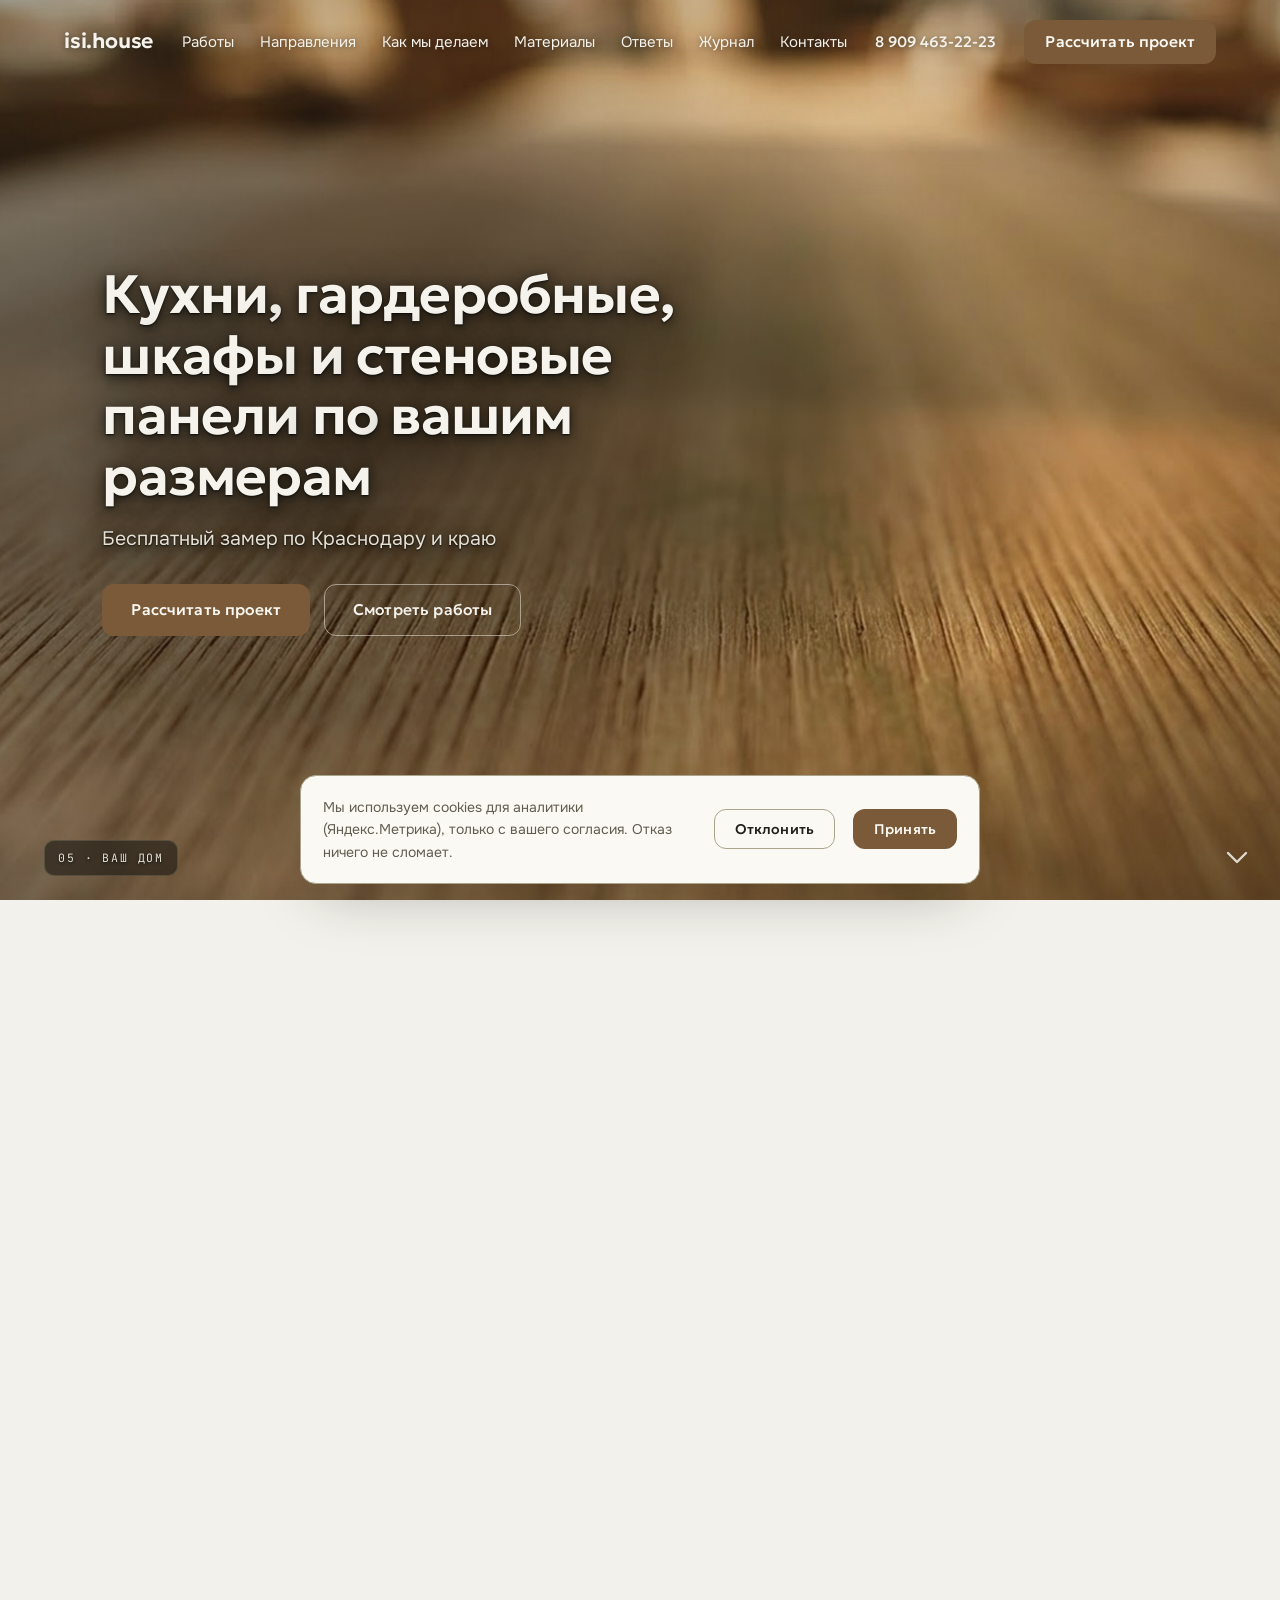
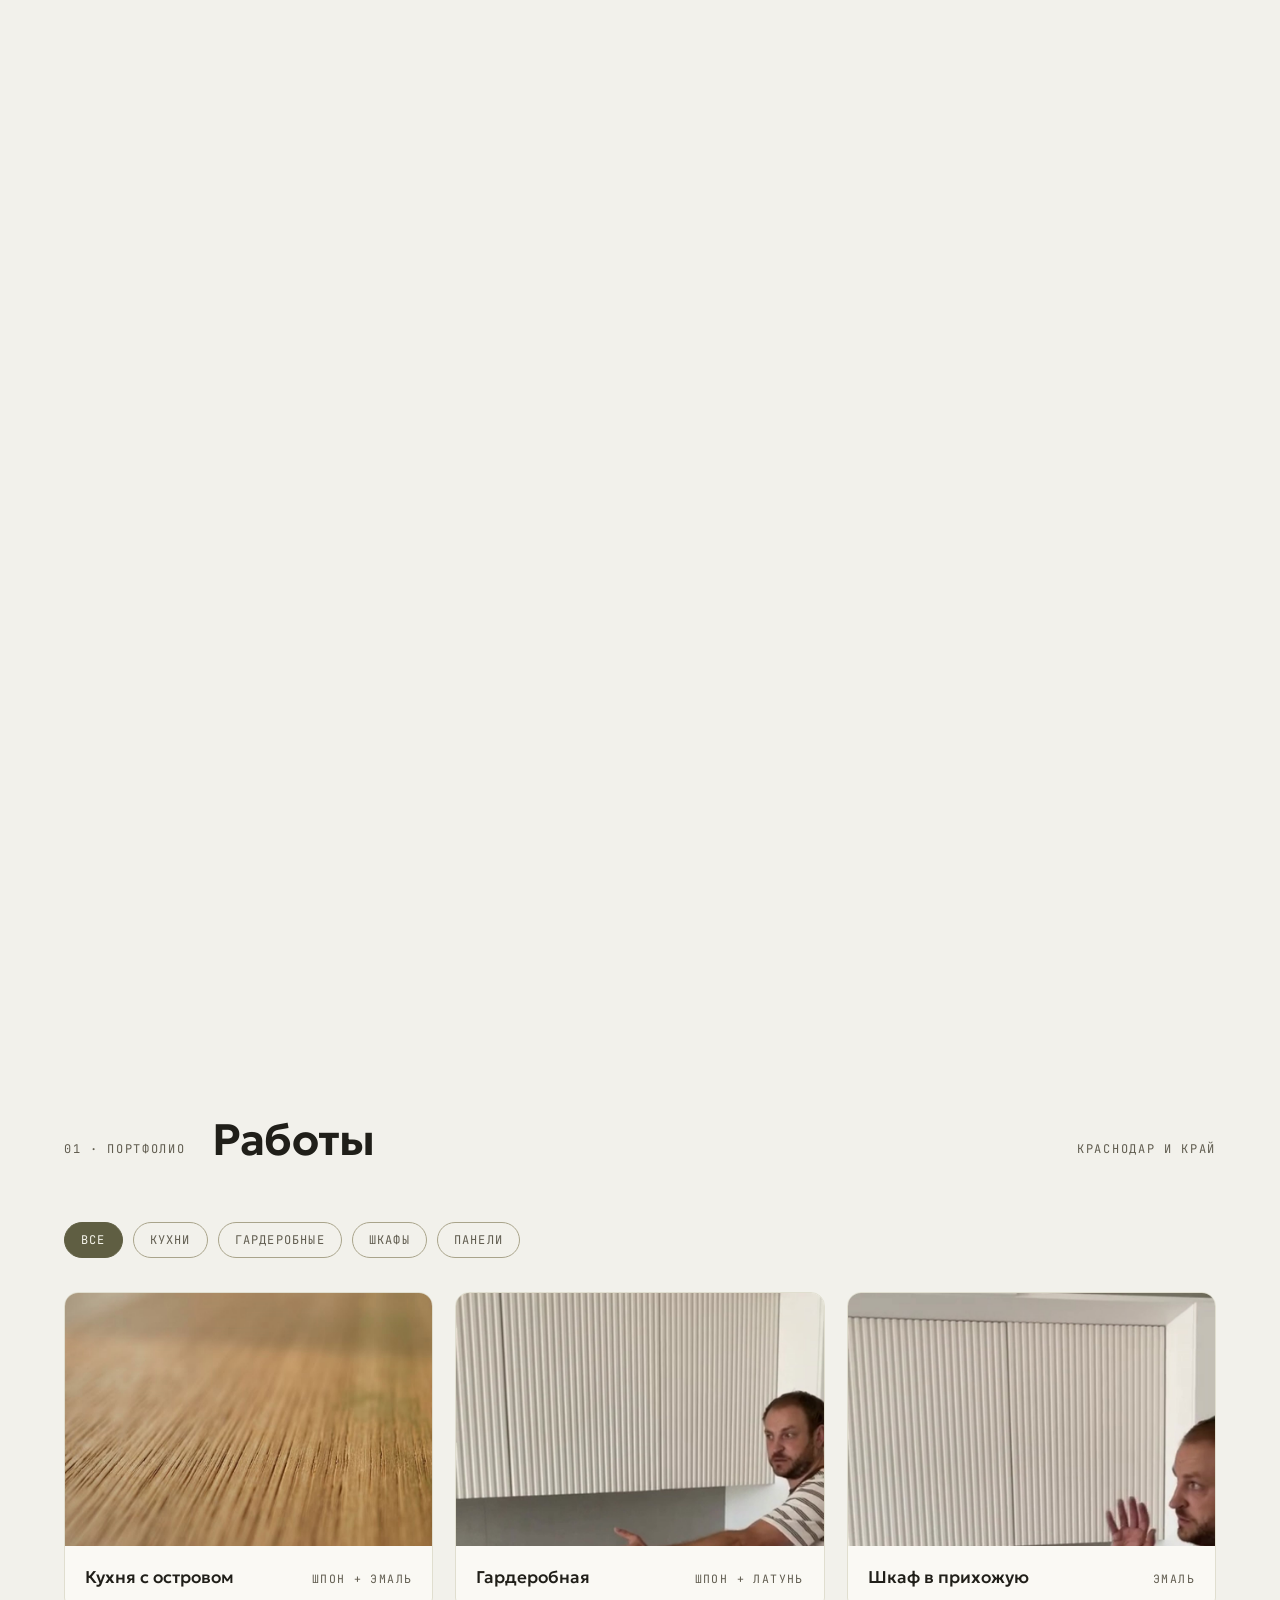
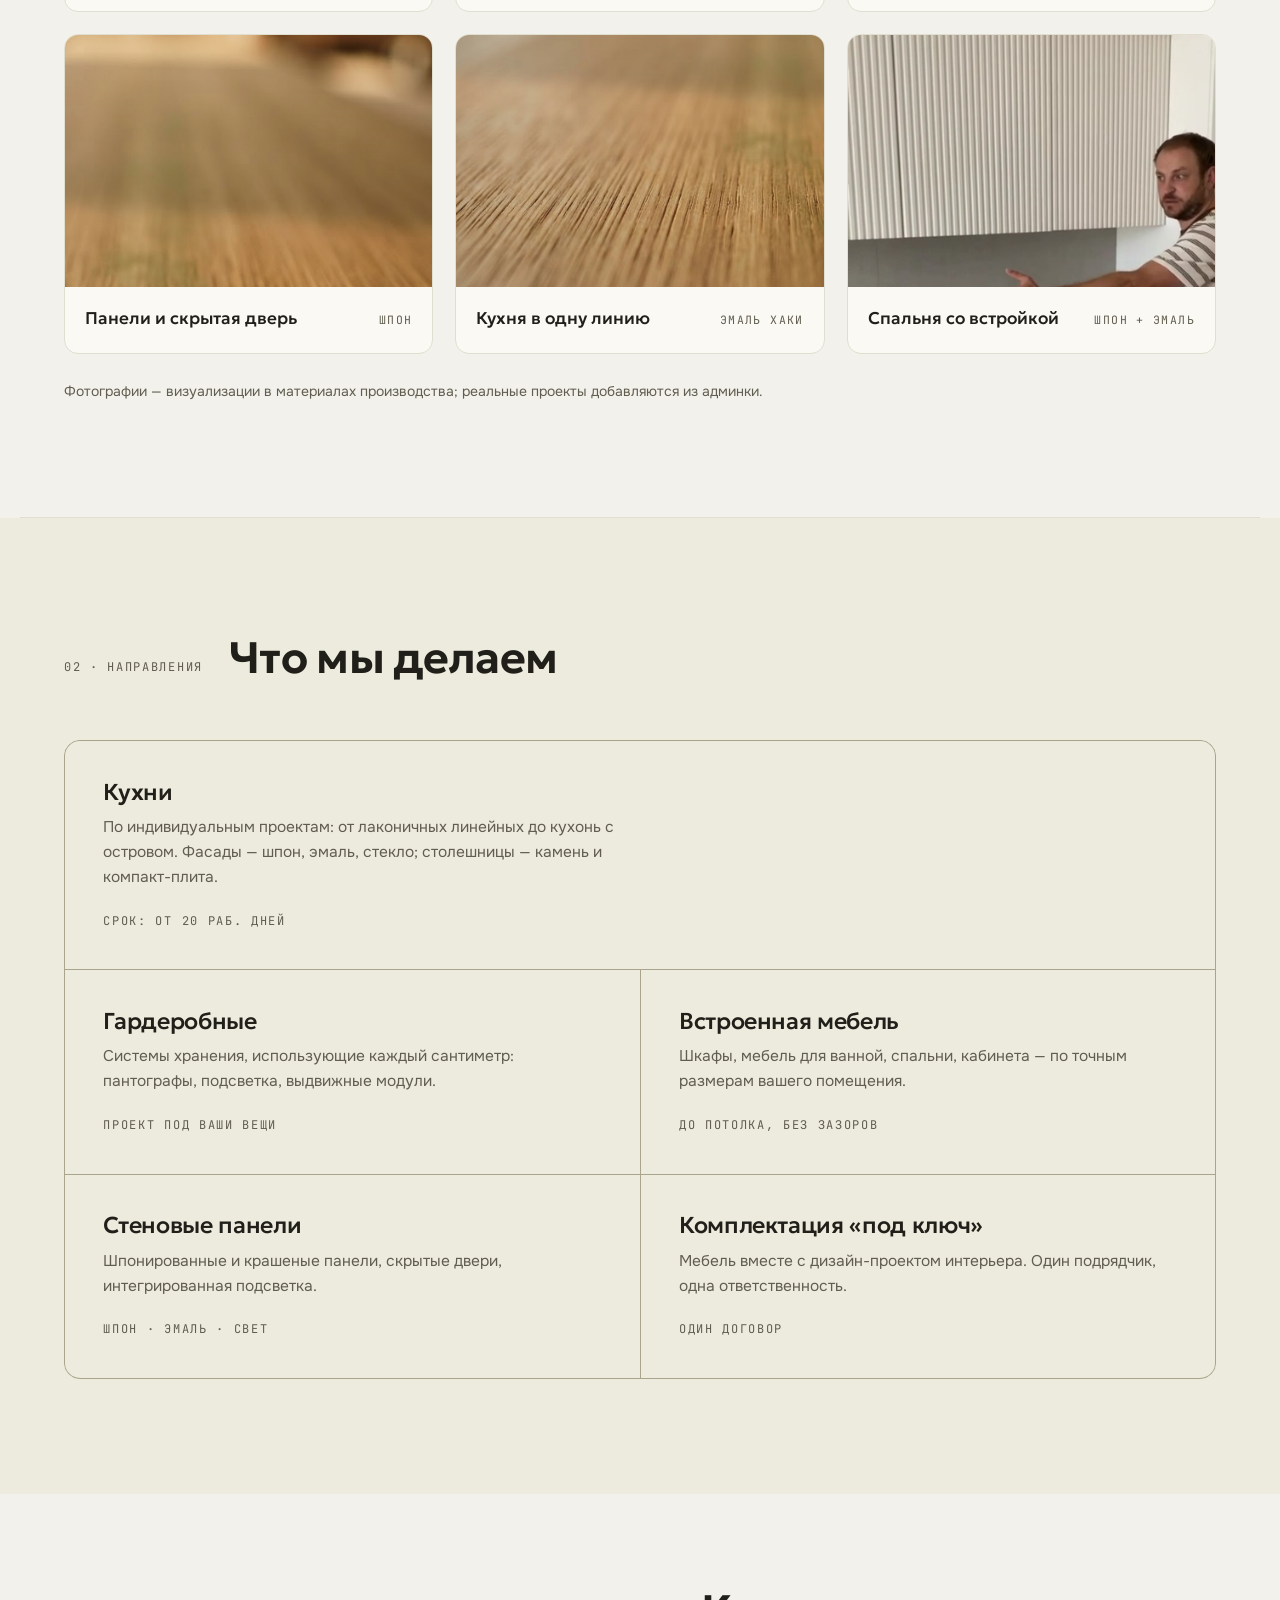
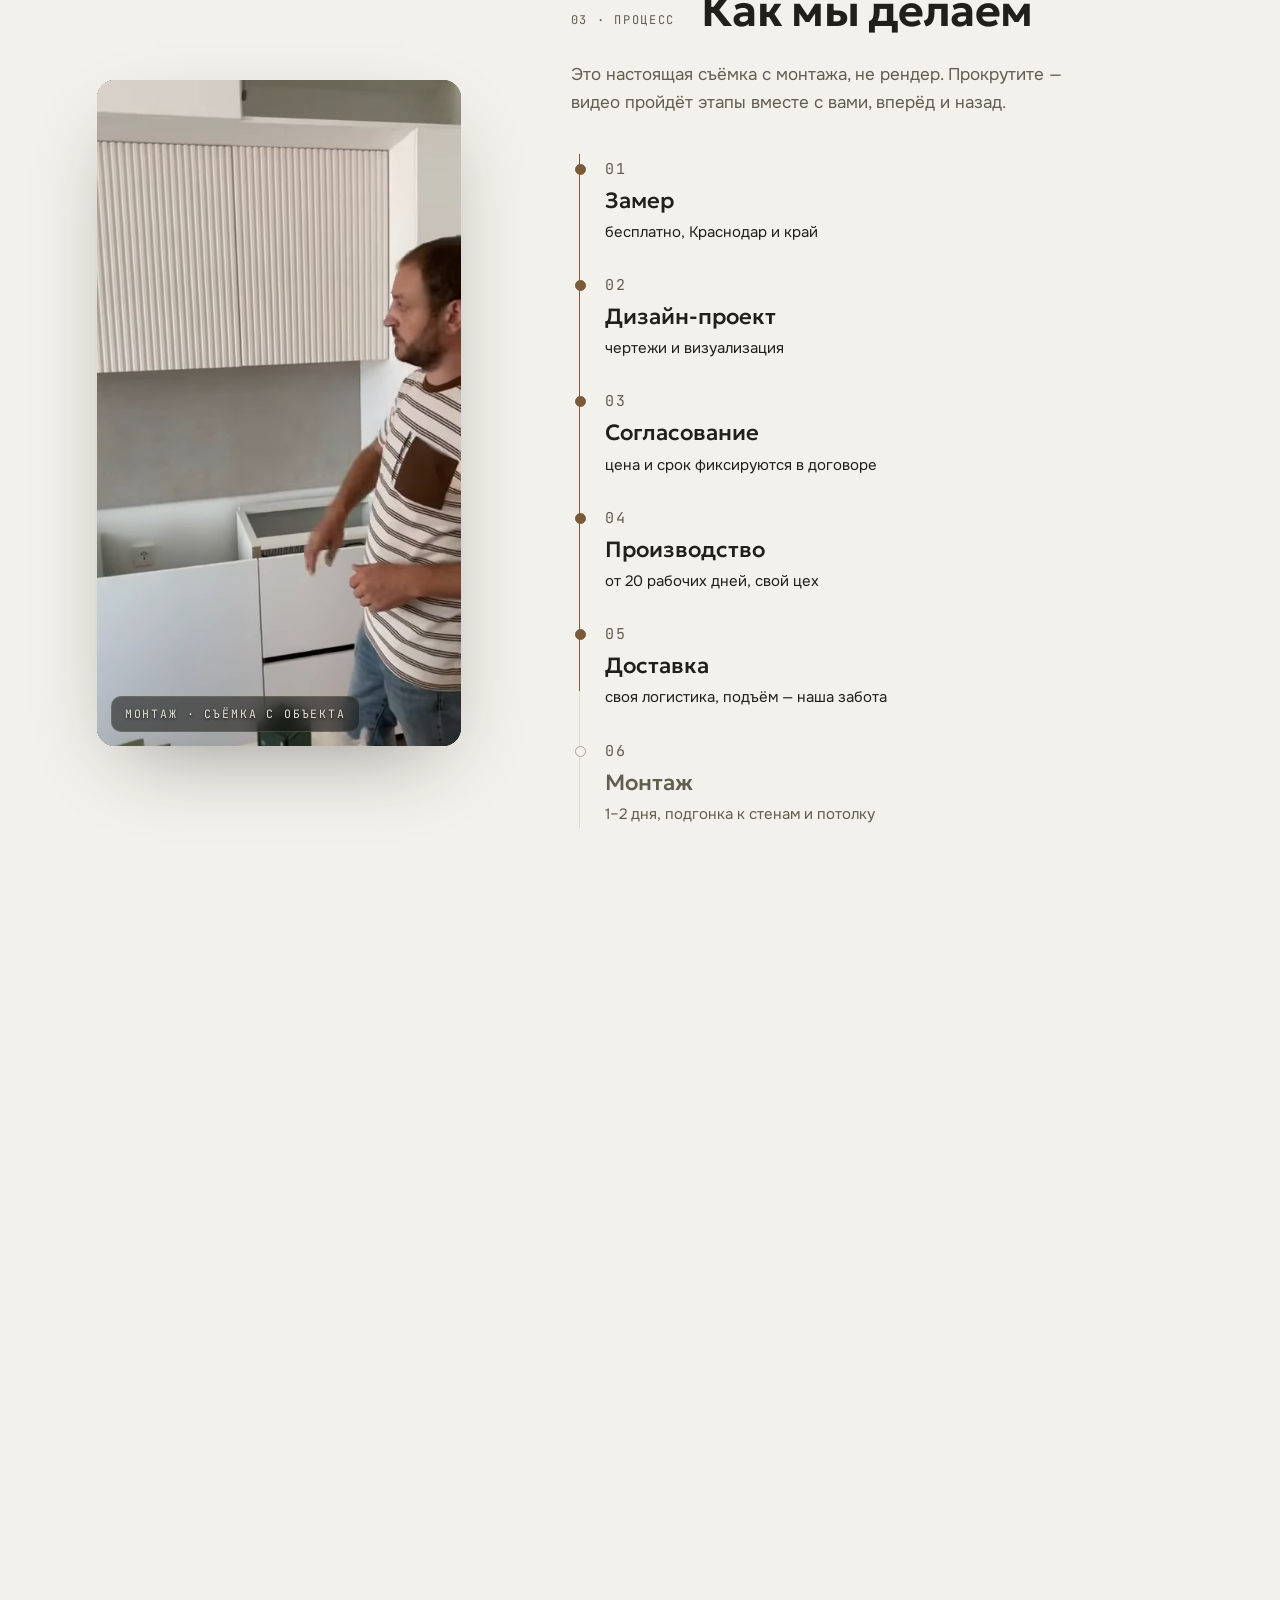
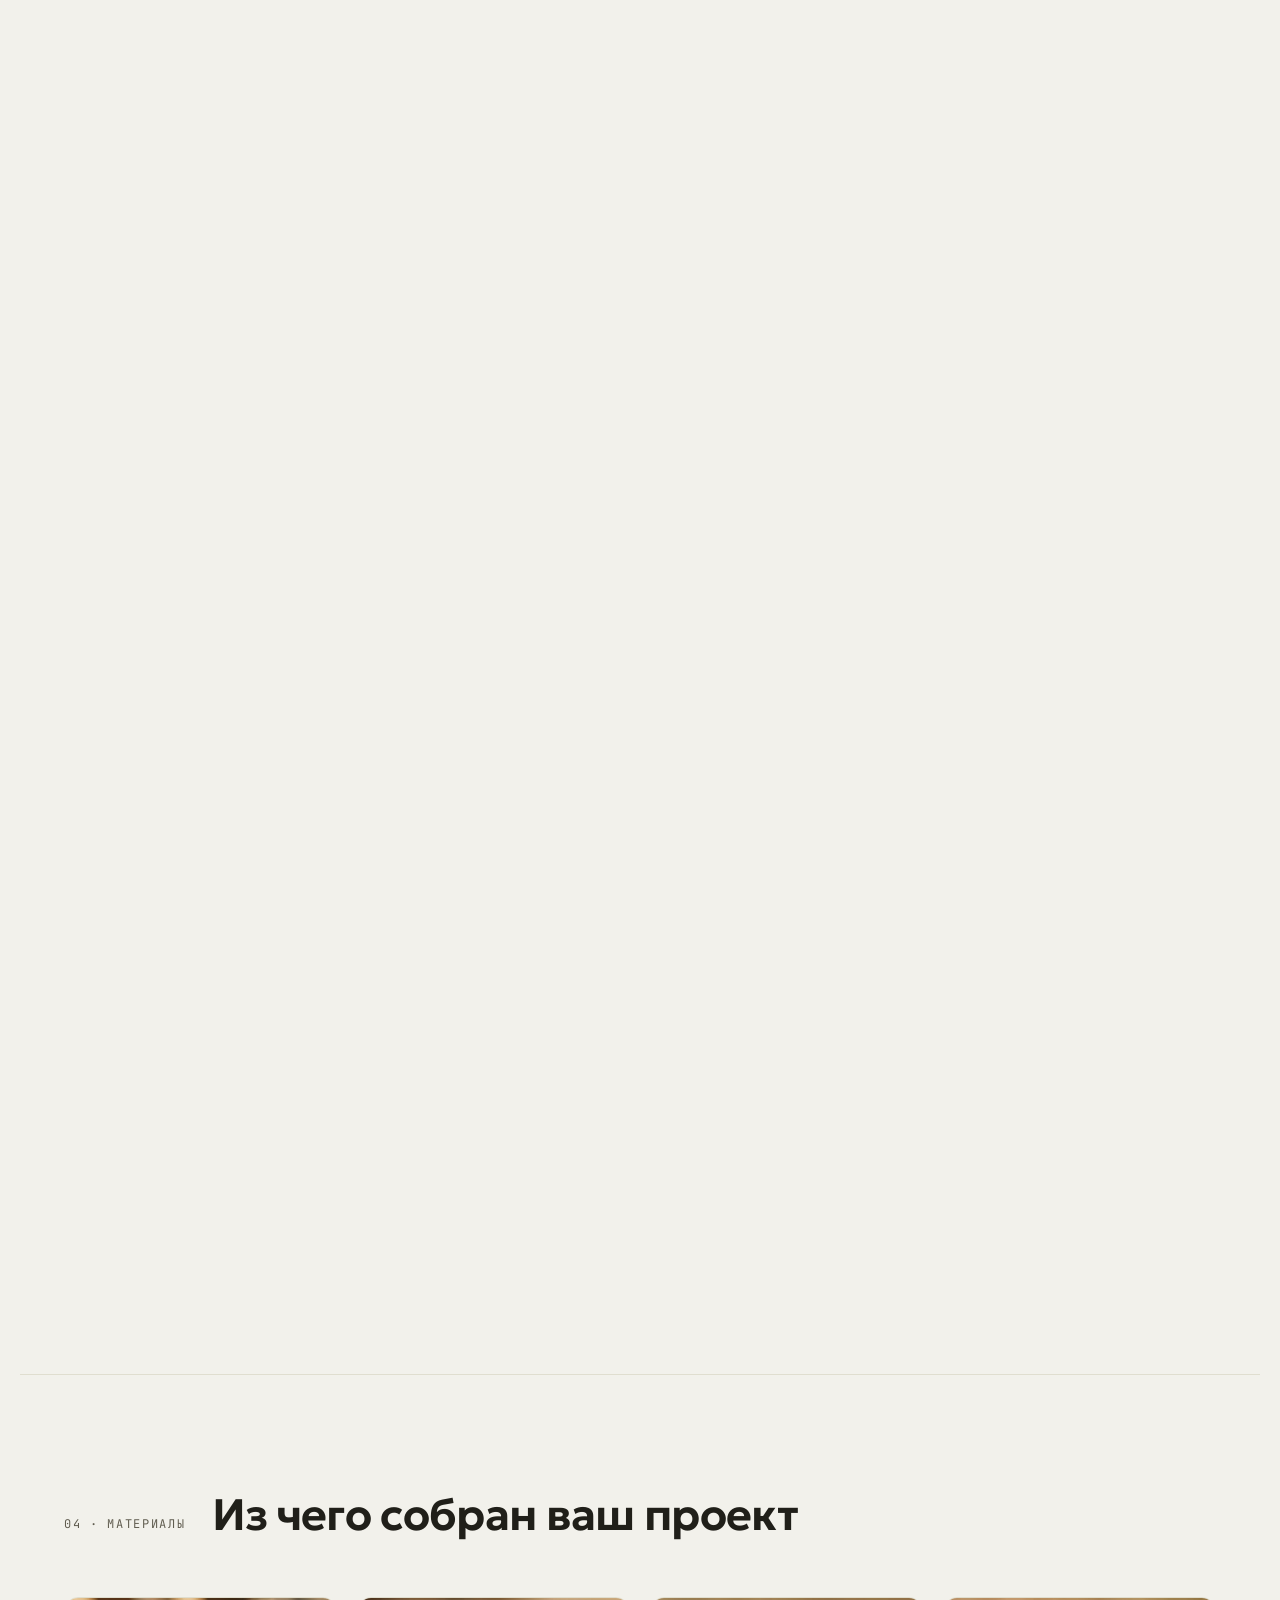
==== commit c58185de: "Add files via upload" ====
--- a/site/index.html
+++ b/site/index.html
@@ -363,6 +363,7 @@
       <a href="#process">Как мы делаем</a>
       <a href="#materials">Материалы</a>
       <a href="#faq">Ответы</a>
+      <a href="journal/">Журнал</a>
       <a href="#contacts">Контакты</a>
     </nav>
     <a class="head-phone" href="tel:+79094632223">8 909 463-22-23</a>
@@ -382,6 +383,7 @@
     <a href="#process">Как мы делаем</a>
     <a href="#materials">Материалы</a>
     <a href="#faq">Ответы</a>
+    <a href="journal/">Журнал</a>
     <a href="#contacts">Контакты</a>
   </nav>
   <div class="foot">
@@ -814,6 +816,7 @@
       <a href="#works">Работы</a>
       <a href="#services">Направления</a>
       <a href="#materials">Материалы</a>
+      <a href="journal/">Журнал</a>
       <a href="#pro">Для профессионалов</a>
     </nav>
     <nav aria-label="Документы">
